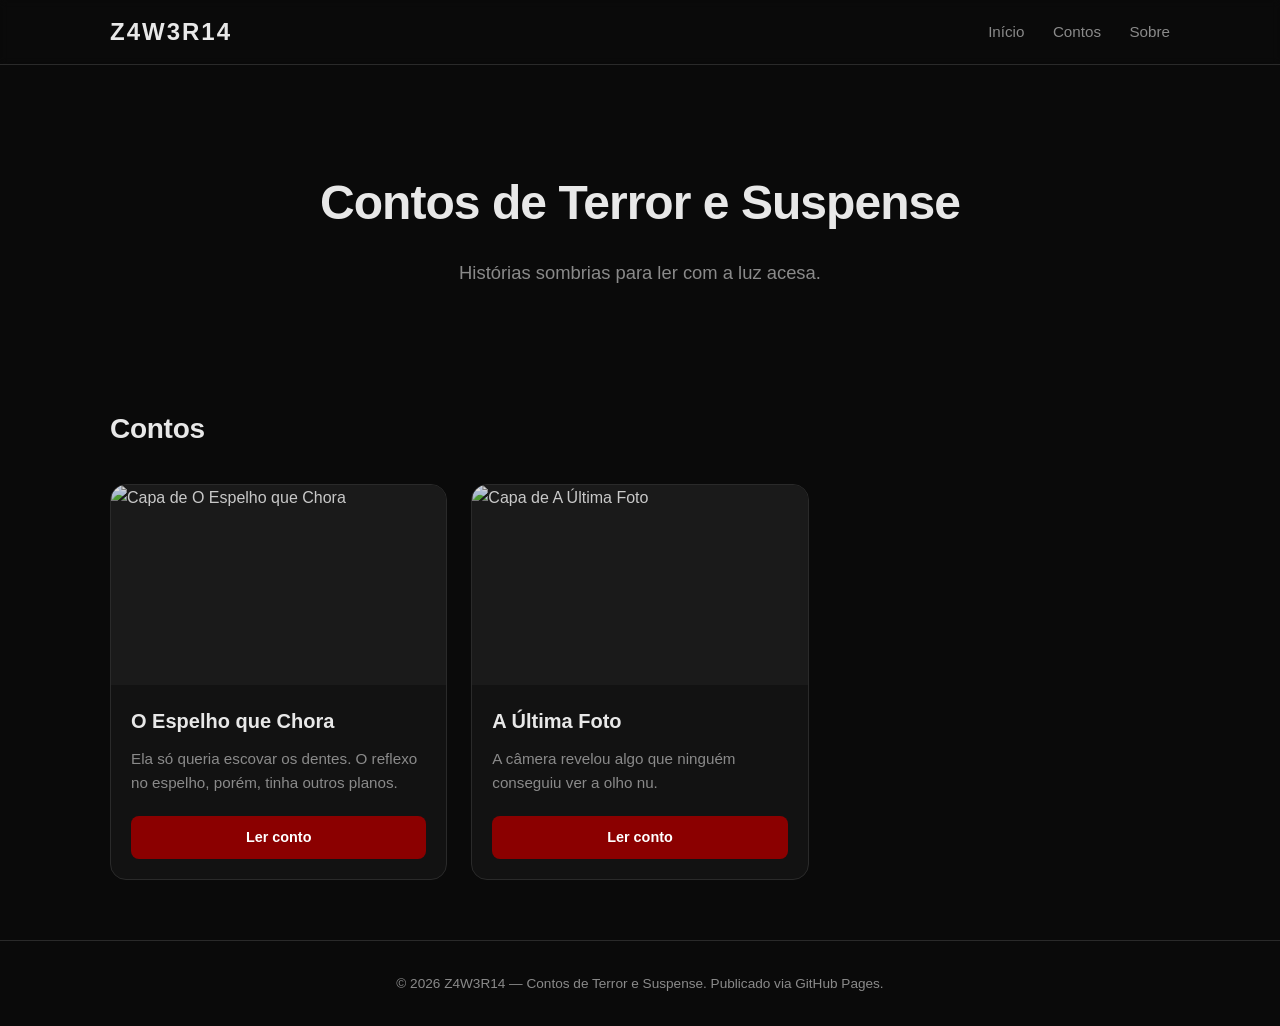
==== index.html @ 3ca89002 "Transformar em site de contos de terror e suspense" ====
<!DOCTYPE html>
<html lang="pt-BR">
<head>
  <meta charset="UTF-8">
  <meta name="viewport" content="width=device-width, initial-scale=1.0">
  <title>Z4W3R14 — Contos de Terror e Suspense</title>
  <link rel="stylesheet" href="style.css">
</head>
<body>

  <header class="site-header">
    <div class="container header-inner">
      <a href="index.html" class="logo">Z4W3R14</a>
      <nav class="nav">
        <a href="index.html">Início</a>
        <a href="#contos">Contos</a>
        <a href="sobre.html">Sobre</a>
      </nav>
    </div>
  </header>

  <section class="hero">
    <div class="container hero-inner">
      <h1>Contos de Terror e Suspense</h1>
      <p class="hero-sub">Histórias sombrias para ler com a luz acesa.</p>
    </div>
  </section>

  <section id="contos" class="contos-grid">
    <div class="container">
      <h2 class="section-title">Contos</h2>
      <div class="grid" id="contos-container">
        <!-- Os contos serão injetados aqui pelo script.js -->
      </div>
    </div>
  </section>

  <footer class="site-footer">
    <div class="container">
      <p>&copy; 2026 Z4W3R14 — Contos de Terror e Suspense. Publicado via GitHub Pages.</p>
    </div>
  </footer>

  <script src="script.js"></script>
</body>
</html>
---- style.css ----
/* Z4W3R14 — Contos de Terror e Suspense
   Tema escuro, sombrio, foco nas histórias */

:root {
  --bg: #0a0a0a;
  --bg-card: #121212;
  --text: #e8e8e8;
  --text-muted: #8a8a8a;
  --accent: #8b0000;      /* vermelho sangue */
  --accent-hover: #a31616;
  --border: #2a2a2a;
  --max-width: 1100px;
}

* {
  margin: 0;
  padding: 0;
  box-sizing: border-box;
}

html {
  scroll-behavior: smooth;
}

body {
  font-family: 'Segoe UI', Tahoma, Geneva, Verdana, sans-serif;
  background: var(--bg);
  color: var(--text);
  line-height: 1.6;
}

.container {
  max-width: var(--max-width);
  margin: 0 auto;
  padding: 0 20px;
}

/* Header */
.site-header {
  background: rgba(10, 10, 10, 0.8);
  border-bottom: 1px solid var(--border);
  position: sticky;
  top: 0;
  z-index: 100;
  backdrop-filter: blur(4px);
}

.header-inner {
  display: flex;
  align-items: center;
  justify-content: space-between;
  height: 64px;
}

.logo {
  font-size: 1.5rem;
  font-weight: 800;
  letter-spacing: 2px;
  color: var(--text);
  text-decoration: none;
  text-transform: uppercase;
}

.logo:hover {
  color: var(--accent);
}

.nav a {
  color: var(--text-muted);
  text-decoration: none;
  margin-left: 24px;
  font-size: 0.95rem;
  transition: color 0.2s;
}

.nav a:hover {
  color: var(--accent);
}

/* Hero */
.hero {
  padding: 100px 0 60px;
  text-align: center;
}

.hero h1 {
  font-size: 3rem;
  font-weight: 800;
  letter-spacing: -0.02em;
  margin-bottom: 16px;
  color: var(--text);
}

.hero-sub {
  font-size: 1.15rem;
  color: var(--text-muted);
  max-width: 600px;
  margin: 0 auto;
}

/* Contos grid */
.contos-grid {
  padding: 60px 0;
}

.section-title {
  font-size: 1.75rem;
  margin-bottom: 32px;
  color: var(--text);
  letter-spacing: -0.01em;
}

.grid {
  display: grid;
  grid-template-columns: repeat(auto-fill, minmax(280px, 1fr));
  gap: 24px;
}

/* Card de conto */
.conto-card {
  background: var(--bg-card);
  border: 1px solid var(--border);
  border-radius: 16px;
  overflow: hidden;
  display: flex;
  flex-direction: column;
  transition: transform 0.2s, border-color 0.2s;
}

.conto-card:hover {
  transform: translateY(-4px);
  border-color: var(--accent);
}

.conto-card .capa {
  position: relative;
  height: 200px;
  background: #1a1a1a;
  display: flex;
  align-items: center;
  justify-content: center;
  overflow: hidden;
}

.conto-card .capa img {
  width: 100%;
  height: 100%;
  object-fit: cover;
  opacity: 0.85;
  transition: opacity 0.3s;
}

.conto-card:hover .capa img {
  opacity: 1;
}

.conto-card .capa-placeholder {
  width: 100%;
  height: 100%;
  display: flex;
  align-items: center;
  justify-content: center;
  color: var(--text-muted);
  font-size: 0.9rem;
  background: #161616;
}

.conto-card .conteudo {
  padding: 20px;
  display: flex;
  flex-direction: column;
  flex: 1;
}

.conto-card h3 {
  font-size: 1.25rem;
  margin-bottom: 10px;
  color: var(--text);
}

.conto-card p {
  color: var(--text-muted);
  font-size: 0.95rem;
  margin-bottom: 20px;
  flex: 1;
}

.conto-card .btn {
  display: inline-block;
  padding: 10px 20px;
  background: var(--accent);
  color: #fff;
  text-decoration: none;
  border-radius: 8px;
  font-size: 0.9rem;
  font-weight: 600;
  text-align: center;
  transition: background 0.2s;
}

.conto-card .btn:hover {
  background: var(--accent-hover);
}

/* Página do conto */
.conto-page {
  padding: 40px 0;
}

.conto-page .capa-grande {
  width: 100%;
  height: 400px;
  background: #161616;
  border-radius: 16px;
  overflow: hidden;
  border: 1px solid var(--border);
  margin-bottom: 32px;
  display: flex;
  align-items: center;
  justify-content: center;
  color: var(--text-muted);
  font-size: 1rem;
}

.conto-page h1 {
  font-size: 2.5rem;
  margin-bottom: 16px;
  color: var(--text);
}

.conto-page .meta {
  color: var(--text-muted);
  font-size: 0.9rem;
  margin-bottom: 32px;
  display: flex;
  gap: 16px;
  flex-wrap: wrap;
}

.conto-page .texto {
  font-size: 1.1rem;
  color: var(--text);
  line-height: 1.8;
  max-width: 700px;
}

.conto-page .texto p {
  margin-bottom: 24px;
}

.conto-page .video-wrap {
  margin: 40px 0;
  max-width: 700px;
}

.conto-page .btn-voltar {
  display: inline-block;
  margin-top: 40px;
  padding: 10px 20px;
  background: transparent;
  border: 1px solid var(--border);
  color: var(--text);
  text-decoration: none;
  border-radius: 8px;
  transition: all 0.2s;
}

.conto-page .btn-voltar:hover {
  border-color: var(--accent);
  color: var(--accent);
}

/* Sobre */
.sobre {
  padding: 60px 0;
  text-align: center;
  max-width: 600px;
  margin: 0 auto;
}

.sobre h2 {
  font-size: 2rem;
  margin-bottom: 20px;
  color: var(--text);
}

.sobre p {
  color: var(--text-muted);
  line-height: 1.7;
  margin-bottom: 16px;
}

/* Footer */
.site-footer {
  border-top: 1px solid var(--border);
  padding: 32px 0;
  text-align: center;
  color: var(--text-muted);
  font-size: 0.85rem;
}

/* Responsivo */
@media (max-width: 640px) {
  .hero h1 { font-size: 2rem; }
  .header-inner { flex-direction: column; height: auto; padding: 16px 0; gap: 12px; }
  .nav a { margin: 0 12px; }
}
</style>
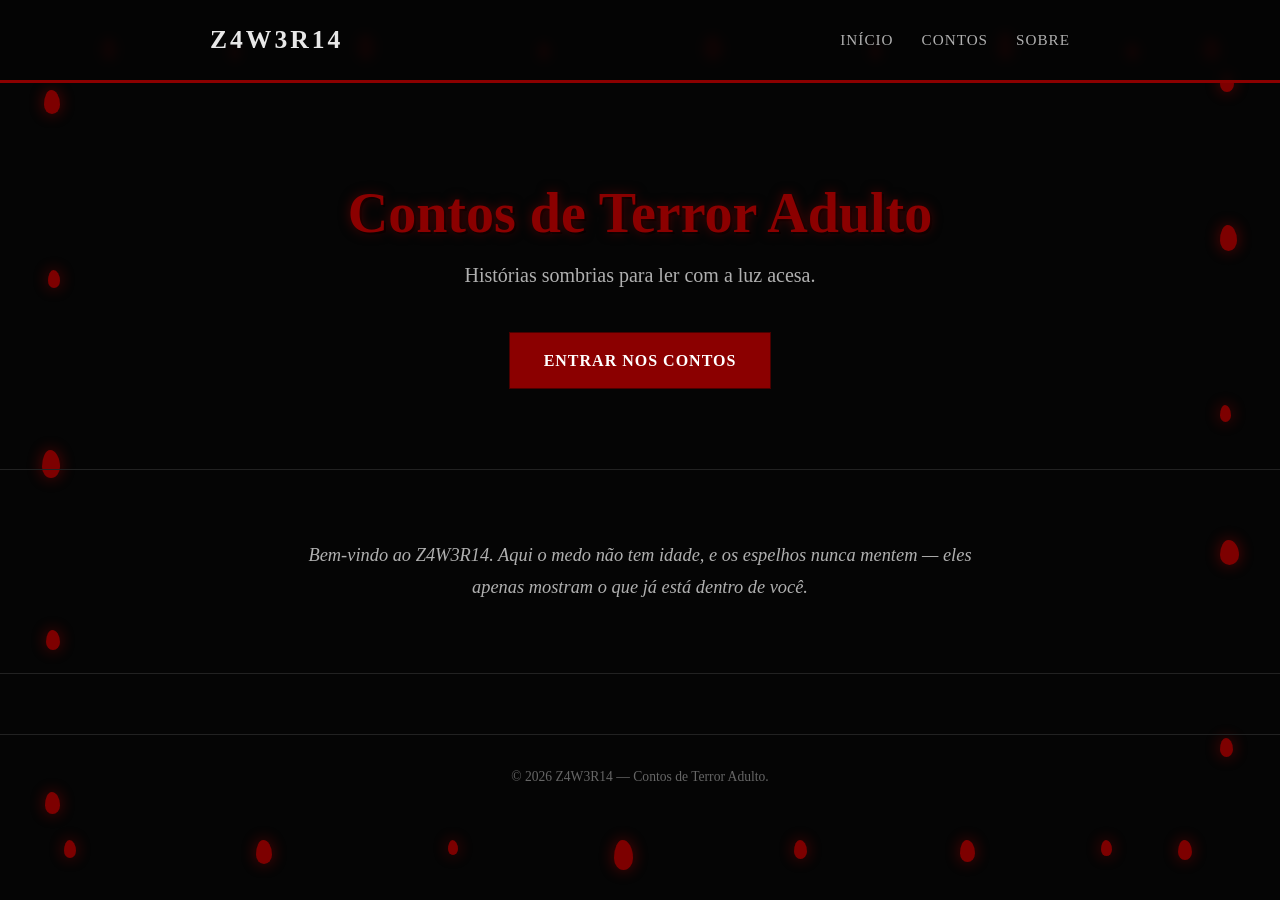
==== commit a89b159e: "recriar home com layout de terror adulto e gotas de sangue" ====
--- a/index.html
+++ b/index.html
@@ -3,44 +3,84 @@
 <head>
   <meta charset="UTF-8">
   <meta name="viewport" content="width=device-width, initial-scale=1.0">
-  <title>Z4W3R14 — Contos de Terror e Suspense</title>
+  <title>Z4W3R14 — Contos de Terror Adulto</title>
   <link rel="stylesheet" href="style.css">
 </head>
 <body>
 
+  <!-- Borda superior com gotas de sangue -->
+  <div class="blood-border top">
+    <div class="blood-drop" style="left:8%;width:14px;height:22px;--rot:-10deg;"></div>
+    <div class="blood-drop" style="left:18%;width:10px;height:16px;--rot:5deg;"></div>
+    <div class="blood-drop" style="left:28%;width:16px;height:26px;--rot:-5deg;"></div>
+    <div class="blood-drop" style="left:42%;width:12px;height:18px;--rot:10deg;"></div>
+    <div class="blood-drop" style="left:55%;width:18px;height:24px;--rot:-8deg;"></div>
+    <div class="blood-drop" style="left:68%;width:11px;height:20px;--rot:6deg;"></div>
+    <div class="blood-drop" style="left:78%;width:15px;height:28px;--rot:-12deg;"></div>
+    <div class="blood-drop" style="left:88%;width:13px;height:17px;--rot:3deg;"></div>
+    <div class="blood-drop" style="left:94%;width:17px;height:22px;--rot:-4deg;"></div>
+  </div>
+
+  <!-- Borda inferior -->
+  <div class="blood-border bottom">
+    <div class="blood-drop" style="left:5%;width:12px;height:18px;--rot:8deg;"></div>
+    <div class="blood-drop" style="left:20%;width:16px;height:24px;--rot:-6deg;"></div>
+    <div class="blood-drop" style="left:35%;width:10px;height:15px;--rot:4deg;"></div>
+    <div class="blood-drop" style="left:48%;width:19px;height:30px;--rot:-10deg;"></div>
+    <div class="blood-drop" style="left:62%;width:13px;height:19px;--rot:7deg;"></div>
+    <div class="blood-drop" style="left:75%;width:15px;height:22px;--rot:-3deg;"></div>
+    <div class="blood-drop" style="left:86%;width:11px;height:16px;--rot:9deg;"></div>
+    <div class="blood-drop" style="left:92%;width:14px;height:20px;--rot:-7deg;"></div>
+  </div>
+
+  <!-- Borda esquerda -->
+  <div class="blood-border left">
+    <div class="blood-drop" style="top:10%;width:16px;height:24px;--rot:-15deg;"></div>
+    <div class="blood-drop" style="top:30%;width:12px;height:18px;--rot:5deg;"></div>
+    <div class="blood-drop" style="top:50%;width:18px;height:28px;--rot:-8deg;"></div>
+    <div class="blood-drop" style="top:70%;width:14px;height:20px;--rot:10deg;"></div>
+    <div class="blood-drop" style="top:88%;width:15px;height:22px;--rot:-5deg;"></div>
+  </div>
+
+  <!-- Borda direita -->
+  <div class="blood-border right">
+    <div class="blood-drop" style="top:8%;width:14px;height:20px;--rot:6deg;"></div>
+    <div class="blood-drop" style="top:25%;width:17px;height:26px;--rot:-10deg;"></div>
+    <div class="blood-drop" style="top:45%;width:11px;height:17px;--rot:4deg;"></div>
+    <div class="blood-drop" style="top:60%;width:19px;height:25px;--rot:-12deg;"></div>
+    <div class="blood-drop" style="top:82%;width:13px;height:19px;--rot:8deg;"></div>
+  </div>
+
   <header class="site-header">
-    <div class="container header-inner">
-      <a href="index.html" class="logo">Z4W3R14</a>
-      <nav class="nav">
-        <a href="index.html">Início</a>
-        <a href="#contos">Contos</a>
-        <a href="sobre.html">Sobre</a>
+    <div class="header-inner">
+      <a href="#" class="logo">Z4W3R14</a>
+      <nav>
+        <a href="#">Início</a>
+        <a href="#">Contos</a>
+        <a href="#">Sobre</a>
       </nav>
     </div>
   </header>
 
-  <section class="hero">
-    <div class="container hero-inner">
-      <h1>Contos de Terror e Suspense</h1>
-      <p class="hero-sub">Histórias sombrias para ler com a luz acesa.</p>
+  <main class="hero">
+    <div class="container">
+      <h1>Contos de Terror Adulto</h1>
+      <p class="subtitle">Histórias sombrias para ler com a luz acesa.</p>
+      <a href="#" class="btn">Entrar nos contos</a>
     </div>
-  </section>
+  </main>
 
-  <section id="contos" class="contos-grid">
+  <section class="intro">
     <div class="container">
-      <h2 class="section-title">Contos</h2>
-      <div class="grid" id="contos-container">
-        <!-- Os contos serão injetados aqui pelo script.js -->
-      </div>
+      <p>Bem-vindo ao Z4W3R14. Aqui o medo não tem idade, e os espelhos nunca mentem — eles apenas mostram o que já está dentro de você.</p>
     </div>
   </section>
 
   <footer class="site-footer">
     <div class="container">
-      <p>&copy; 2026 Z4W3R14 — Contos de Terror e Suspense. Publicado via GitHub Pages.</p>
+      <p>&copy; 2026 Z4W3R14 — Contos de Terror Adulto.</p>
     </div>
   </footer>
 
-  <script src="script.js"></script>
 </body>
 </html>
--- a/style.css
+++ b/style.css
@@ -1,308 +1,215 @@
-/* Z4W3R14 — Contos de Terror e Suspense
-   Tema escuro, sombrio, foco nas histórias */
-
-:root {
-  --bg: #0a0a0a;
-  --bg-card: #121212;
-  --text: #e8e8e8;
-  --text-muted: #8a8a8a;
-  --accent: #8b0000;      /* vermelho sangue */
-  --accent-hover: #a31616;
-  --border: #2a2a2a;
-  --max-width: 1100px;
-}
-
 * {
   margin: 0;
   padding: 0;
   box-sizing: border-box;
 }
 
-html {
-  scroll-behavior: smooth;
-}
-
-body {
-  font-family: 'Segoe UI', Tahoma, Geneva, Verdana, sans-serif;
-  background: var(--bg);
-  color: var(--text);
-  line-height: 1.6;
+:root {
+  --sangue: #8b0000;
+  --sangue-escuro: #4a0000;
+  --fundo: #050505;
+  --texto: #e8e8e8;
+  --texto-suave: #b0b0b0;
+  --borda: #222;
+}
+
+html, body {
+  background: var(--fundo);
+  color: var(--texto);
+  font-family: "Georgia", "Times New Roman", serif;
+  line-height: 1.7;
+  overflow-x: hidden;
+  min-height: 100vh;
 }
 
 .container {
-  max-width: var(--max-width);
+  max-width: 900px;
   margin: 0 auto;
   padding: 0 20px;
-}
-
-/* Header */
+  position: relative;
+  z-index: 20;
+}
+
+/* ===== BORDAS DE SANGUE ===== */
+.blood-border {
+  position: fixed;
+  z-index: 15;
+  pointer-events: none;
+}
+
+.blood-border.top { top: 0; left: 0; right: 0; height: 70px; }
+.blood-border.bottom { bottom: 0; left: 0; right: 0; height: 70px; }
+.blood-border.left { left: 0; top: 0; bottom: 0; width: 70px; }
+.blood-border.right { right: 0; top: 0; bottom: 0; width: 70px; }
+
+/* Gotas de sangue */
+.blood-drop {
+  position: absolute;
+  background: var(--sangue);
+  border-radius: 45% 55% 50% 50% / 60% 60% 40% 40%;
+  filter: drop-shadow(0 0 8px rgba(139, 0, 0, 0.7));
+  opacity: 0.9;
+}
+
+/* Gotas na borda superior (caindo pra baixo) */
+.blood-border.top .blood-drop { bottom: 10px; }
+
+/* Gotas na borda inferior (caindo pra cima, como respingo) */
+.blood-border.bottom .blood-drop { top: 10px; }
+
+/* Gotas na borda esquerda */
+.blood-border.left .blood-drop { right: 10px; }
+
+/* Gotas na borda direita */
+.blood-border.right .blood-drop { left: 10px; }
+
+/* Janelas com sangue nos cantos */
+.window-blood {
+  position: absolute;
+  width: 24px;
+  height: 24px;
+  background: var(--sangue);
+  border-radius: 50% 0 50% 0;
+  opacity: 0.85;
+  filter: drop-shadow(0 0 6px rgba(139, 0, 0, 0.6));
+  pointer-events: none;
+  z-index: 15;
+}
+
+/* ===== LAYOUT ===== */
 .site-header {
-  background: rgba(10, 10, 10, 0.8);
-  border-bottom: 1px solid var(--border);
-  position: sticky;
-  top: 0;
-  z-index: 100;
+  position: relative;
+  z-index: 20;
+  background: rgba(5, 5, 5, 0.92);
+  border-bottom: 3px solid var(--sangue);
+  padding: 18px 0;
   backdrop-filter: blur(4px);
 }
 
 .header-inner {
   display: flex;
+  justify-content: space-between;
   align-items: center;
-  justify-content: space-between;
-  height: 64px;
+  max-width: 900px;
+  margin: 0 auto;
+  padding: 0 20px;
 }
 
 .logo {
-  font-size: 1.5rem;
-  font-weight: 800;
-  letter-spacing: 2px;
-  color: var(--text);
+  font-size: 1.6rem;
+  font-weight: bold;
+  letter-spacing: 3px;
   text-decoration: none;
+  color: var(--texto);
   text-transform: uppercase;
 }
 
-.logo:hover {
-  color: var(--accent);
-}
-
-.nav a {
-  color: var(--text-muted);
+.logo:hover { color: var(--sangue); }
+
+nav a {
+  color: var(--texto-suave);
+  margin-left: 24px;
   text-decoration: none;
-  margin-left: 24px;
   font-size: 0.95rem;
-  transition: color 0.2s;
-}
-
-.nav a:hover {
-  color: var(--accent);
-}
+  text-transform: uppercase;
+  letter-spacing: 1px;
+}
+
+nav a:hover { color: var(--sangue); }
 
 /* Hero */
 .hero {
-  padding: 100px 0 60px;
+  position: relative;
+  z-index: 20;
+  padding: 100px 0 80px;
   text-align: center;
 }
 
 .hero h1 {
-  font-size: 3rem;
-  font-weight: 800;
-  letter-spacing: -0.02em;
-  margin-bottom: 16px;
-  color: var(--text);
-}
-
-.hero-sub {
+  font-size: 3.5rem;
+  margin-bottom: 14px;
+  color: var(--sangue);
+  text-shadow: 0 0 12px rgba(139, 0, 0, 0.5), 2px 2px 0 #000;
+  line-height: 1.1;
+}
+
+.subtitle {
+  font-size: 1.25rem;
+  color: var(--texto-suave);
+  margin-bottom: 40px;
+  max-width: 600px;
+  margin-left: auto;
+  margin-right: auto;
+}
+
+.btn {
+  display: inline-block;
+  background: var(--sangue);
+  color: #fff;
+  padding: 14px 34px;
+  text-decoration: none;
+  font-weight: bold;
+  font-size: 1rem;
+  border: 1px solid var(--sangue-escuro);
+  text-transform: uppercase;
+  letter-spacing: 1px;
+  transition: 0.3s;
+}
+
+.btn:hover {
+  background: var(--sangue-escuro);
+  border-color: var(--sangue);
+  box-shadow: 0 0 15px rgba(139, 0, 0, 0.6);
+}
+
+/* Intro */
+.intro {
+  position: relative;
+  z-index: 20;
+  padding: 70px 0;
+  border-top: 1px solid var(--borda);
+  border-bottom: 1px solid var(--borda);
+}
+
+.intro p {
   font-size: 1.15rem;
-  color: var(--text-muted);
-  max-width: 600px;
+  color: var(--texto-suave);
+  max-width: 700px;
   margin: 0 auto;
-}
-
-/* Contos grid */
-.contos-grid {
-  padding: 60px 0;
-}
-
-.section-title {
-  font-size: 1.75rem;
-  margin-bottom: 32px;
-  color: var(--text);
-  letter-spacing: -0.01em;
-}
-
-.grid {
-  display: grid;
-  grid-template-columns: repeat(auto-fill, minmax(280px, 1fr));
-  gap: 24px;
-}
-
-/* Card de conto */
-.conto-card {
-  background: var(--bg-card);
-  border: 1px solid var(--border);
-  border-radius: 16px;
-  overflow: hidden;
-  display: flex;
-  flex-direction: column;
-  transition: transform 0.2s, border-color 0.2s;
-}
-
-.conto-card:hover {
-  transform: translateY(-4px);
-  border-color: var(--accent);
-}
-
-.conto-card .capa {
-  position: relative;
-  height: 200px;
-  background: #1a1a1a;
-  display: flex;
-  align-items: center;
-  justify-content: center;
-  overflow: hidden;
-}
-
-.conto-card .capa img {
-  width: 100%;
-  height: 100%;
-  object-fit: cover;
-  opacity: 0.85;
-  transition: opacity 0.3s;
-}
-
-.conto-card:hover .capa img {
-  opacity: 1;
-}
-
-.conto-card .capa-placeholder {
-  width: 100%;
-  height: 100%;
-  display: flex;
-  align-items: center;
-  justify-content: center;
-  color: var(--text-muted);
-  font-size: 0.9rem;
-  background: #161616;
-}
-
-.conto-card .conteudo {
-  padding: 20px;
-  display: flex;
-  flex-direction: column;
-  flex: 1;
-}
-
-.conto-card h3 {
-  font-size: 1.25rem;
-  margin-bottom: 10px;
-  color: var(--text);
-}
-
-.conto-card p {
-  color: var(--text-muted);
-  font-size: 0.95rem;
-  margin-bottom: 20px;
-  flex: 1;
-}
-
-.conto-card .btn {
-  display: inline-block;
-  padding: 10px 20px;
-  background: var(--accent);
-  color: #fff;
-  text-decoration: none;
-  border-radius: 8px;
-  font-size: 0.9rem;
-  font-weight: 600;
   text-align: center;
-  transition: background 0.2s;
-}
-
-.conto-card .btn:hover {
-  background: var(--accent-hover);
-}
-
-/* Página do conto */
-.conto-page {
-  padding: 40px 0;
-}
-
-.conto-page .capa-grande {
-  width: 100%;
-  height: 400px;
-  background: #161616;
-  border-radius: 16px;
-  overflow: hidden;
-  border: 1px solid var(--border);
-  margin-bottom: 32px;
-  display: flex;
-  align-items: center;
-  justify-content: center;
-  color: var(--text-muted);
-  font-size: 1rem;
-}
-
-.conto-page h1 {
-  font-size: 2.5rem;
-  margin-bottom: 16px;
-  color: var(--text);
-}
-
-.conto-page .meta {
-  color: var(--text-muted);
-  font-size: 0.9rem;
-  margin-bottom: 32px;
-  display: flex;
-  gap: 16px;
-  flex-wrap: wrap;
-}
-
-.conto-page .texto {
-  font-size: 1.1rem;
-  color: var(--text);
-  line-height: 1.8;
-  max-width: 700px;
-}
-
-.conto-page .texto p {
-  margin-bottom: 24px;
-}
-
-.conto-page .video-wrap {
-  margin: 40px 0;
-  max-width: 700px;
-}
-
-.conto-page .btn-voltar {
-  display: inline-block;
-  margin-top: 40px;
-  padding: 10px 20px;
-  background: transparent;
-  border: 1px solid var(--border);
-  color: var(--text);
-  text-decoration: none;
-  border-radius: 8px;
-  transition: all 0.2s;
-}
-
-.conto-page .btn-voltar:hover {
-  border-color: var(--accent);
-  color: var(--accent);
-}
-
-/* Sobre */
-.sobre {
-  padding: 60px 0;
+  font-style: italic;
+}
+
+/* Rodapé */
+.site-footer {
+  position: relative;
+  z-index: 20;
+  margin-top: 60px;
+  padding: 30px 0;
   text-align: center;
-  max-width: 600px;
-  margin: 0 auto;
-}
-
-.sobre h2 {
-  font-size: 2rem;
-  margin-bottom: 20px;
-  color: var(--text);
-}
-
-.sobre p {
-  color: var(--text-muted);
-  line-height: 1.7;
-  margin-bottom: 16px;
-}
-
-/* Footer */
-.site-footer {
-  border-top: 1px solid var(--border);
-  padding: 32px 0;
-  text-align: center;
-  color: var(--text-muted);
   font-size: 0.85rem;
-}
+  color: #666;
+  border-top: 1px solid var(--borda);
+}
+
+/* Efeito sutil de tremor nas gotas */
+@keyframes pingue {
+  0%, 100% { transform: translateY(0) rotate(var(--rot)); }
+  50% { transform: translateY(-4px) rotate(var(--rot)); }
+}
+
+.blood-drop {
+  animation: pingue 3s ease-in-out infinite;
+}
+
+.blood-drop:nth-child(even) { animation-delay: 1.2s; }
+.blood-drop:nth-child(3n) { animation-delay: 0.6s; }
 
 /* Responsivo */
-@media (max-width: 640px) {
-  .hero h1 { font-size: 2rem; }
-  .header-inner { flex-direction: column; height: auto; padding: 16px 0; gap: 12px; }
-  .nav a { margin: 0 12px; }
-}
-</style>
+@media (max-width: 600px) {
+  .hero h1 { font-size: 2.2rem; }
+  .header-inner { flex-direction: column; gap: 14px; text-align: center; }
+  nav a { margin: 0 10px; }
+  .blood-border.top, .blood-border.bottom { height: 50px; }
+  .blood-border.left, .blood-border.right { width: 50px; }
+}
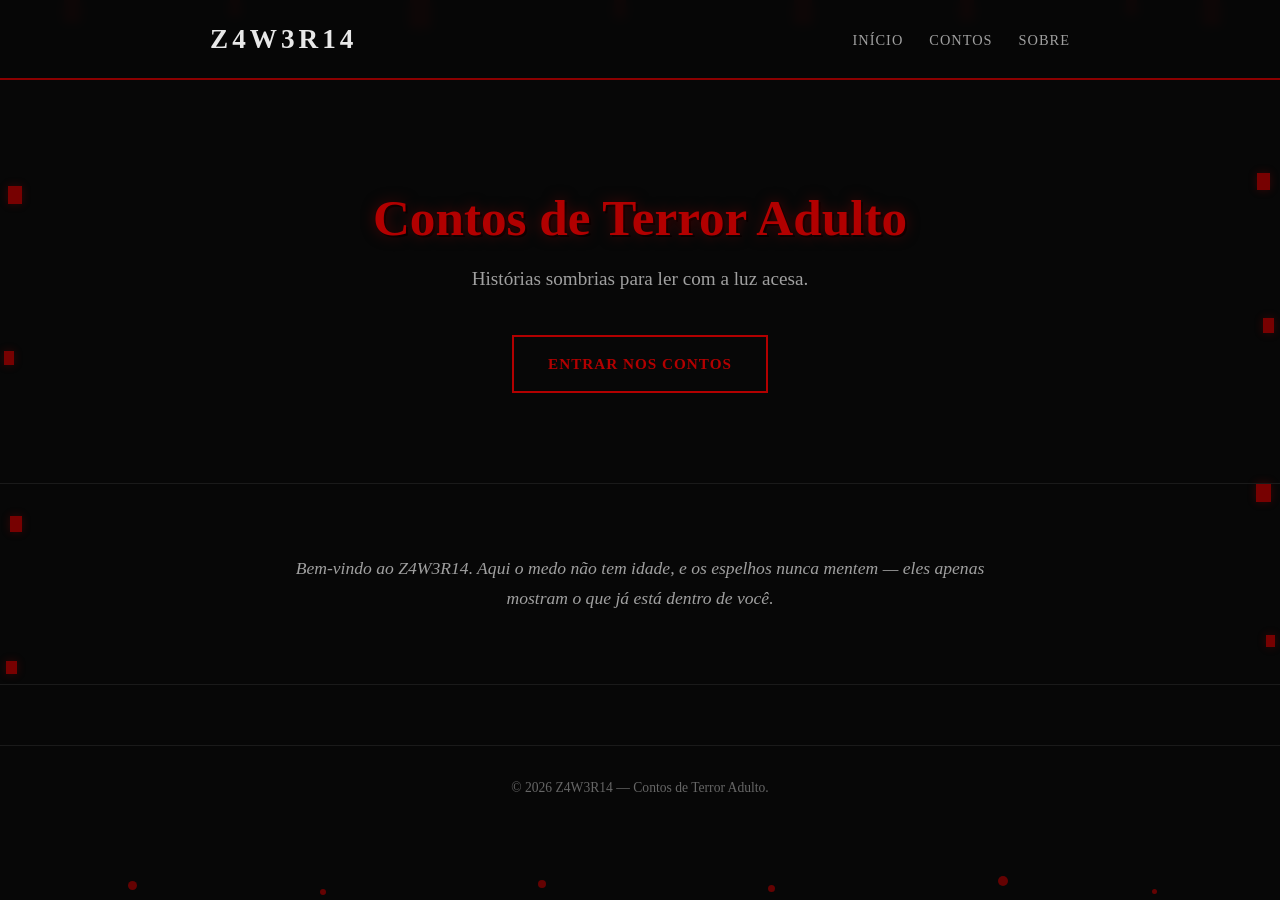
==== commit f1f1903f: "adicionar estrutura HTML do sangue escorrendo nas bordas" ====
--- a/index.html
+++ b/index.html
@@ -8,47 +8,42 @@
 </head>
 <body>
 
-  <!-- Borda superior com gotas de sangue -->
-  <div class="blood-border top">
-    <div class="blood-drop" style="left:8%;width:14px;height:22px;--rot:-10deg;"></div>
-    <div class="blood-drop" style="left:18%;width:10px;height:16px;--rot:5deg;"></div>
-    <div class="blood-drop" style="left:28%;width:16px;height:26px;--rot:-5deg;"></div>
-    <div class="blood-drop" style="left:42%;width:12px;height:18px;--rot:10deg;"></div>
-    <div class="blood-drop" style="left:55%;width:18px;height:24px;--rot:-8deg;"></div>
-    <div class="blood-drop" style="left:68%;width:11px;height:20px;--rot:6deg;"></div>
-    <div class="blood-drop" style="left:78%;width:15px;height:28px;--rot:-12deg;"></div>
-    <div class="blood-drop" style="left:88%;width:13px;height:17px;--rot:3deg;"></div>
-    <div class="blood-drop" style="left:94%;width:17px;height:22px;--rot:-4deg;"></div>
-  </div>
-
-  <!-- Borda inferior -->
-  <div class="blood-border bottom">
-    <div class="blood-drop" style="left:5%;width:12px;height:18px;--rot:8deg;"></div>
-    <div class="blood-drop" style="left:20%;width:16px;height:24px;--rot:-6deg;"></div>
-    <div class="blood-drop" style="left:35%;width:10px;height:15px;--rot:4deg;"></div>
-    <div class="blood-drop" style="left:48%;width:19px;height:30px;--rot:-10deg;"></div>
-    <div class="blood-drop" style="left:62%;width:13px;height:19px;--rot:7deg;"></div>
-    <div class="blood-drop" style="left:75%;width:15px;height:22px;--rot:-3deg;"></div>
-    <div class="blood-drop" style="left:86%;width:11px;height:16px;--rot:9deg;"></div>
-    <div class="blood-drop" style="left:92%;width:14px;height:20px;--rot:-7deg;"></div>
-  </div>
-
-  <!-- Borda esquerda -->
-  <div class="blood-border left">
-    <div class="blood-drop" style="top:10%;width:16px;height:24px;--rot:-15deg;"></div>
-    <div class="blood-drop" style="top:30%;width:12px;height:18px;--rot:5deg;"></div>
-    <div class="blood-drop" style="top:50%;width:18px;height:28px;--rot:-8deg;"></div>
-    <div class="blood-drop" style="top:70%;width:14px;height:20px;--rot:10deg;"></div>
-    <div class="blood-drop" style="top:88%;width:15px;height:22px;--rot:-5deg;"></div>
-  </div>
-
-  <!-- Borda direita -->
-  <div class="blood-border right">
-    <div class="blood-drop" style="top:8%;width:14px;height:20px;--rot:6deg;"></div>
-    <div class="blood-drop" style="top:25%;width:17px;height:26px;--rot:-10deg;"></div>
-    <div class="blood-drop" style="top:45%;width:11px;height:17px;--rot:4deg;"></div>
-    <div class="blood-drop" style="top:60%;width:19px;height:25px;--rot:-12deg;"></div>
-    <div class="blood-drop" style="top:82%;width:13px;height:19px;--rot:8deg;"></div>
+  <!-- Sangue escorrendo nas bordas da tela -->
+  <div class="blood-overlay">
+    <!-- topo -->
+    <div class="blood-top">
+      <div class="drip d1"><div class="head"></div><div class="trail"></div></div>
+      <div class="drip d2"><div class="head"></div><div class="trail"></div></div>
+      <div class="drip d3"><div class="head"></div><div class="trail"></div></div>
+      <div class="drip d4"><div class="head"></div><div class="trail"></div></div>
+      <div class="drip d5"><div class="head"></div><div class="trail"></div></div>
+      <div class="drip d6"><div class="head"></div><div class="trail"></div></div>
+      <div class="drip d7"><div class="head"></div><div class="trail"></div></div>
+      <div class="drip d8"><div class="head"></div><div class="trail"></div></div>
+    </div>
+    <!-- lateral esquerda -->
+    <div class="blood-left">
+      <div class="ldrip ld1"><div class="head"></div><div class="trail"></div></div>
+      <div class="ldrip ld2"><div class="head"></div><div class="trail"></div></div>
+      <div class="ldrip ld3"><div class="head"></div><div class="trail"></div></div>
+      <div class="ldrip ld4"><div class="head"></div><div class="trail"></div></div>
+    </div>
+    <!-- lateral direita -->
+    <div class="blood-right">
+      <div class="rdrip rd1"><div class="head"></div><div class="trail"></div></div>
+      <div class="rdrip rd2"><div class="head"></div><div class="trail"></div></div>
+      <div class="rdrip rd3"><div class="head"></div><div class="trail"></div></div>
+      <div class="rdrip rd4"><div class="head"></div><div class="trail"></div></div>
+    </div>
+    <!-- inferior -->
+    <div class="blood-bottom">
+      <div class="splash sp1"></div>
+      <div class="splash sp2"></div>
+      <div class="splash sp3"></div>
+      <div class="splash sp4"></div>
+      <div class="splash sp5"></div>
+      <div class="splash sp6"></div>
+    </div>
   </div>
 
   <header class="site-header">
--- a/style.css
+++ b/style.css
@@ -7,10 +7,11 @@
 :root {
   --sangue: #8b0000;
   --sangue-escuro: #4a0000;
-  --fundo: #050505;
+  --sangue-vivo: #b20000;
+  --fundo: #070707;
   --texto: #e8e8e8;
-  --texto-suave: #b0b0b0;
-  --borda: #222;
+  --texto-suave: #a0a0a0;
+  --borda: #1a1a1a;
 }
 
 html, body {
@@ -30,59 +31,201 @@
   z-index: 20;
 }
 
-/* ===== BORDAS DE SANGUE ===== */
-.blood-border {
+/* ===== SANGUE ESCORRENDO NAS BORDAS DA TELA ===== */
+.blood-overlay {
   position: fixed;
+  top: 0;
+  left: 0;
+  width: 100%;
+  height: 100%;
+  pointer-events: none;
   z-index: 15;
-  pointer-events: none;
-}
-
-.blood-border.top { top: 0; left: 0; right: 0; height: 70px; }
-.blood-border.bottom { bottom: 0; left: 0; right: 0; height: 70px; }
-.blood-border.left { left: 0; top: 0; bottom: 0; width: 70px; }
-.blood-border.right { right: 0; top: 0; bottom: 0; width: 70px; }
-
-/* Gotas de sangue */
-.blood-drop {
+  overflow: hidden;
+}
+
+/* Camada superior: sangue escorrendo do topo */
+.blood-top {
+  position: absolute;
+  top: 0;
+  left: 0;
+  width: 100%;
+  height: 120px;
+  overflow: visible;
+}
+
+.drip {
   position: absolute;
   background: var(--sangue);
-  border-radius: 45% 55% 50% 50% / 60% 60% 40% 40%;
-  filter: drop-shadow(0 0 8px rgba(139, 0, 0, 0.7));
   opacity: 0.9;
-}
-
-/* Gotas na borda superior (caindo pra baixo) */
-.blood-border.top .blood-drop { bottom: 10px; }
-
-/* Gotas na borda inferior (caindo pra cima, como respingo) */
-.blood-border.bottom .blood-drop { top: 10px; }
-
-/* Gotas na borda esquerda */
-.blood-border.left .blood-drop { right: 10px; }
-
-/* Gotas na borda direita */
-.blood-border.right .blood-drop { left: 10px; }
+  filter: drop-shadow(0 0 6px rgba(139, 0, 0, 0.5));
+  animation: drip-fall 4s ease-in-out infinite;
+}
+
+.drip.head {
+  border-radius: 50% 50% 40% 40%;
+}
+
+.drip.trail {
+  width: 3px;
+  border-radius: 2px;
+  background: linear-gradient(to bottom, var(--sangue-vivo), var(--sangue-escuro));
+}
+
+/* Gotas escorrendo do topo (espalhadas) */
+.d1 { left: 5%; width: 16px; height: 22px; animation-delay: 0s; }
+.d1 .head { width: 16px; height: 12px; left: 0; top: 0; }
+.d1 .trail { left: 7px; top: 12px; height: 10px; animation-delay: 0.5s; }
+
+.d2 { left: 18%; width: 10px; height: 16px; animation-delay: 1.2s; }
+.d2 .head { width: 10px; height: 6px; left: 0; top: 0; }
+.d2 .trail { left: 4px; top: 6px; height: 10px; animation-delay: 1.7s; }
+
+.d3 { left: 32%; width: 20px; height: 28px; animation-delay: 0.6s; }
+.d3 .head { width: 20px; height: 14px; left: 0; top: 0; }
+.d3 .trail { left: 9px; top: 14px; height: 14px; animation-delay: 1.1s; }
+
+.d4 { left: 48%; width: 12px; height: 18px; animation-delay: 1.8s; }
+.d4 .head { width: 12px; height: 7px; left: 0; top: 0; }
+.d4 .trail { left: 5px; top: 7px; height: 11px; animation-delay: 2.3s; }
+
+.d5 { left: 62%; width: 18px; height: 24px; animation-delay: 0.3s; }
+.d5 .head { width: 18px; height: 11px; left: 0; top: 0; }
+.d5 .trail { left: 8px; top: 11px; height: 13px; animation-delay: 0.8s; }
+
+.d6 { left: 75%; width: 14px; height: 20px; animation-delay: 1.5s; }
+.d6 .head { width: 14px; height: 8px; left: 0; top: 0; }
+.d6 .trail { left: 6px; top: 8px; height: 12px; animation-delay: 2.0s; }
+
+.d7 { left: 88%; width: 11px; height: 15px; animation-delay: 2.4s; }
+.d7 .head { width: 11px; height: 6px; left: 0; top: 0; }
+.d7 .trail { left: 4px; top: 6px; height: 9px; animation-delay: 2.9s; }
+
+.d8 { left: 94%; width: 17px; height: 25px; animation-delay: 0.9s; }
+.d8 .head { width: 17px; height: 10px; left: 0; top: 0; }
+.d8 .trail { left: 8px; top: 10px; height: 15px; animation-delay: 1.4s; }
+
+/* Camada lateral esquerda */
+.blood-left {
+  position: absolute;
+  top: 120px;
+  left: 0;
+  width: 80px;
+  height: calc(100% - 240px);
+  overflow: visible;
+}
+
+.ldrip { position: absolute; background: var(--sangue); opacity: 0.85; filter: drop-shadow(0 0 5px rgba(139,0,0,0.4)); animation: drip-fall 5s ease-in-out infinite; }
+.ldrip.head { border-radius: 50% 50% 40% 40%; }
+.ldrip.trail { width: 2.5px; background: linear-gradient(to bottom, var(--sangue-vivo), var(--sangue-escuro)); }
+
+.ld1 { top: 10%; left: 8px; width: 14px; height: 18px; animation-delay: 0s; }
+.ld1 .head { width: 14px; height: 9px; left: 0; top: 0; }
+.ld1 .trail { left: 6px; top: 9px; height: 9px; animation-delay: 0.5s; }
+
+.ld2 { top: 35%; left: 4px; width: 10px; height: 14px; animation-delay: 1.4s; }
+.ld2 .head { width: 10px; height: 6px; left: 0; top: 0; }
+.ld2 .trail { left: 4px; top: 6px; height: 8px; animation-delay: 1.9s; }
+
+.ld3 { top: 60%; left: 10px; width: 12px; height: 16px; animation-delay: 0.8s; }
+.ld3 .head { width: 12px; height: 7px; left: 0; top: 0; }
+.ld3 .trail { left: 5px; top: 7px; height: 9px; animation-delay: 1.3s; }
+
+.ld4 { top: 82%; left: 6px; width: 11px; height: 13px; animation-delay: 2.1s; }
+.ld4 .head { width: 11px; height: 6px; left: 0; top: 0; }
+.ld4 .trail { left: 3px; top: 6px; height: 7px; animation-delay: 2.6s; }
+
+/* Camada lateral direita */
+.blood-right {
+  position: absolute;
+  top: 120px;
+  right: 0;
+  width: 80px;
+  height: calc(100% - 240px);
+  overflow: visible;
+}
+
+.rdrip { position: absolute; background: var(--sangue); opacity: 0.85; filter: drop-shadow(0 0 5px rgba(139,0,0,0.4)); animation: drip-fall 5s ease-in-out infinite; }
+.rdrip.head { border-radius: 50% 50% 40% 40%; }
+.rdrip.trail { width: 2.5px; background: linear-gradient(to bottom, var(--sangue-vivo), var(--sangue-escuro)); }
+
+.rd1 { top: 8%; right: 10px; width: 13px; height: 17px; animation-delay: 0.5s; }
+.rd1 .head { width: 13px; height: 8px; right: 0; top: 0; }
+.rd1 .trail { right: 5px; top: 8px; height: 9px; animation-delay: 1.0s; }
+
+.rd2 { top: 30%; right: 6px; width: 11px; height: 15px; animation-delay: 1.9s; }
+.rd2 .head { width: 11px; height: 6px; right: 0; top: 0; }
+.rd2 .trail { right: 4px; top: 6px; height: 9px; animation-delay: 2.4s; }
+
+.rd3 { top: 55%; right: 9px; width: 15px; height: 19px; animation-delay: 1.1s; }
+.rd3 .head { width: 15px; height: 9px; right: 0; top: 0; }
+.rd3 .trail { right: 7px; top: 9px; height: 10px; animation-delay: 1.6s; }
+
+.rd4 { top: 78%; right: 5px; width: 9px; height: 12px; animation-delay: 2.5s; }
+.rd4 .head { width: 9px; height: 5px; right: 0; top: 0; }
+.rd4 .trail { right: 3px; top: 5px; height: 7px; animation-delay: 3.0s; }
+
+/* Camada inferior: respingos sutis */
+.blood-bottom {
+  position: absolute;
+  bottom: 0;
+  left: 0;
+  width: 100%;
+  height: 60px;
+  overflow: visible;
+}
+
+.splash {
+  position: absolute;
+  background: var(--sangue);
+  opacity: 0.7;
+  border-radius: 50%;
+  animation: splash-bounce 5s ease-in-out infinite;
+}
+
+.sp1 { left: 10%; bottom: 10px; width: 9px; height: 9px; animation-delay: 0s; }
+.sp2 { left: 25%; bottom: 5px; width: 6px; height: 6px; animation-delay: 1.1s; }
+.sp3 { left: 42%; bottom: 12px; width: 8px; height: 8px; animation-delay: 2.2s; }
+.sp4 { left: 60%; bottom: 8px; width: 7px; height: 7px; animation-delay: 0.6s; }
+.sp5 { left: 78%; bottom: 14px; width: 10px; height: 10px; animation-delay: 1.7s; }
+.sp6 { left: 90%; bottom: 6px; width: 5px; height: 5px; animation-delay: 2.8s; }
 
 /* Janelas com sangue nos cantos */
 .window-blood {
   position: absolute;
-  width: 24px;
-  height: 24px;
-  background: var(--sangue);
-  border-radius: 50% 0 50% 0;
-  opacity: 0.85;
-  filter: drop-shadow(0 0 6px rgba(139, 0, 0, 0.6));
+  width: 14px;
+  height: 14px;
+  background: var(--sangue-vivo);
+  opacity: 0.8;
   pointer-events: none;
   z-index: 15;
+  filter: drop-shadow(0 0 4px rgba(139, 0, 0, 0.5));
+}
+
+.window-tl { top: 0; left: 0; border-radius: 14px 0 0 0; }
+.window-tr { top: 0; right: 0; border-radius: 0 14px 0 0; }
+.window-bl { bottom: 0; left: 0; border-radius: 0 0 0 14px; }
+.window-br { bottom: 0; right: 0; border-radius: 0 0 14px 0; }
+
+/* Animações */
+@keyframes drip-fall {
+  0%, 100% { transform: translateY(0); opacity: 0.9; }
+  40% { transform: translateY(12px); opacity: 0.95; }
+  60% { transform: translateY(14px); opacity: 0.85; }
+  80% { transform: translateY(10px); opacity: 0.9; }
+}
+
+@keyframes splash-bounce {
+  0%, 100% { transform: scale(1) translateY(0); opacity: 0.7; }
+  50% { transform: scale(1.2) translateY(-3px); opacity: 0.8; }
 }
 
 /* ===== LAYOUT ===== */
 .site-header {
   position: relative;
   z-index: 20;
-  background: rgba(5, 5, 5, 0.92);
-  border-bottom: 3px solid var(--sangue);
-  padding: 18px 0;
+  background: rgba(7, 7, 7, 0.94);
+  border-bottom: 2px solid var(--sangue);
+  padding: 16px 0;
   backdrop-filter: blur(4px);
 }
 
@@ -96,45 +239,45 @@
 }
 
 .logo {
-  font-size: 1.6rem;
+  font-size: 1.7rem;
   font-weight: bold;
-  letter-spacing: 3px;
+  letter-spacing: 4px;
   text-decoration: none;
   color: var(--texto);
   text-transform: uppercase;
 }
 
-.logo:hover { color: var(--sangue); }
+.logo:hover { color: var(--sangue-vivo); }
 
 nav a {
   color: var(--texto-suave);
-  margin-left: 24px;
+  margin-left: 22px;
   text-decoration: none;
-  font-size: 0.95rem;
+  font-size: 0.9rem;
   text-transform: uppercase;
   letter-spacing: 1px;
 }
 
-nav a:hover { color: var(--sangue); }
+nav a:hover { color: var(--sangue-vivo); }
 
 /* Hero */
 .hero {
   position: relative;
   z-index: 20;
-  padding: 100px 0 80px;
+  padding: 110px 0 90px;
   text-align: center;
 }
 
 .hero h1 {
-  font-size: 3.5rem;
-  margin-bottom: 14px;
-  color: var(--sangue);
-  text-shadow: 0 0 12px rgba(139, 0, 0, 0.5), 2px 2px 0 #000;
+  font-size: 3.2rem;
+  margin-bottom: 16px;
+  color: var(--sangue-vivo);
+  text-shadow: 0 0 14px rgba(139, 0, 0, 0.5), 2px 2px 0 #000;
   line-height: 1.1;
 }
 
 .subtitle {
-  font-size: 1.25rem;
+  font-size: 1.2rem;
   color: var(--texto-suave);
   margin-bottom: 40px;
   max-width: 600px;
@@ -144,22 +287,22 @@
 
 .btn {
   display: inline-block;
-  background: var(--sangue);
-  color: #fff;
+  background: transparent;
+  color: var(--sangue-vivo);
   padding: 14px 34px;
   text-decoration: none;
   font-weight: bold;
-  font-size: 1rem;
-  border: 1px solid var(--sangue-escuro);
+  font-size: 0.95rem;
+  border: 2px solid var(--sangue-vivo);
   text-transform: uppercase;
   letter-spacing: 1px;
   transition: 0.3s;
 }
 
 .btn:hover {
-  background: var(--sangue-escuro);
-  border-color: var(--sangue);
-  box-shadow: 0 0 15px rgba(139, 0, 0, 0.6);
+  background: var(--sangue-vivo);
+  color: #fff;
+  box-shadow: 0 0 20px rgba(178, 0, 0, 0.5);
 }
 
 /* Intro */
@@ -172,7 +315,7 @@
 }
 
 .intro p {
-  font-size: 1.15rem;
+  font-size: 1.1rem;
   color: var(--texto-suave);
   max-width: 700px;
   margin: 0 auto;
@@ -192,24 +335,10 @@
   border-top: 1px solid var(--borda);
 }
 
-/* Efeito sutil de tremor nas gotas */
-@keyframes pingue {
-  0%, 100% { transform: translateY(0) rotate(var(--rot)); }
-  50% { transform: translateY(-4px) rotate(var(--rot)); }
-}
-
-.blood-drop {
-  animation: pingue 3s ease-in-out infinite;
-}
-
-.blood-drop:nth-child(even) { animation-delay: 1.2s; }
-.blood-drop:nth-child(3n) { animation-delay: 0.6s; }
-
 /* Responsivo */
 @media (max-width: 600px) {
-  .hero h1 { font-size: 2.2rem; }
-  .header-inner { flex-direction: column; gap: 14px; text-align: center; }
-  nav a { margin: 0 10px; }
-  .blood-border.top, .blood-border.bottom { height: 50px; }
-  .blood-border.left, .blood-border.right { width: 50px; }
-}
+  .hero h1 { font-size: 2.1rem; }
+  .header-inner { flex-direction: column; gap: 12px; text-align: center; }
+  nav a { margin: 0 8px; }
+  .blood-overlay { display: none; }
+}
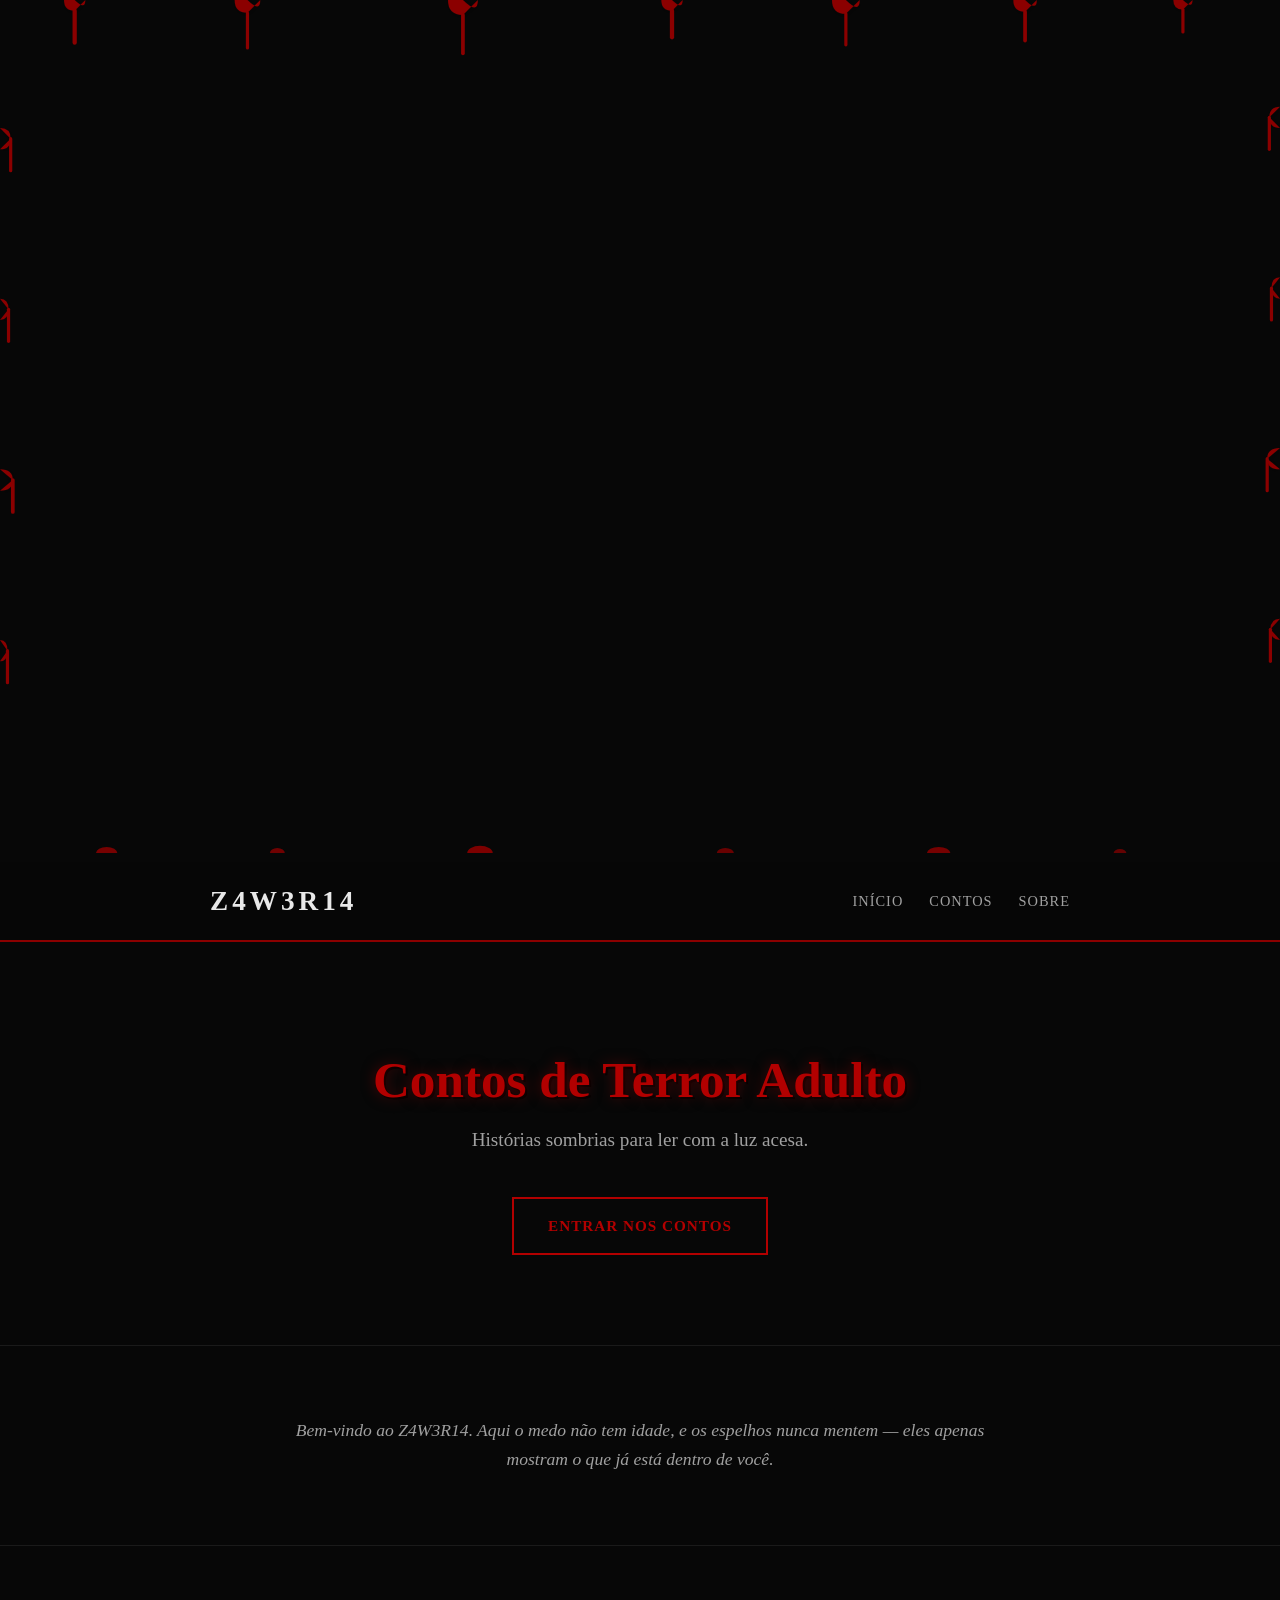
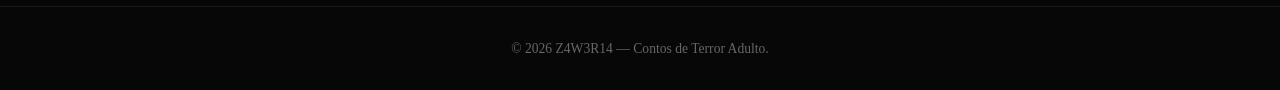
==== commit 83924eae: "adicionar SVG de sangue escorrendo nas bordas da tela" ====
--- a/index.html
+++ b/index.html
@@ -8,43 +8,73 @@
 </head>
 <body>
 
-  <!-- Sangue escorrendo nas bordas da tela -->
-  <div class="blood-overlay">
-    <!-- topo -->
-    <div class="blood-top">
-      <div class="drip d1"><div class="head"></div><div class="trail"></div></div>
-      <div class="drip d2"><div class="head"></div><div class="trail"></div></div>
-      <div class="drip d3"><div class="head"></div><div class="trail"></div></div>
-      <div class="drip d4"><div class="head"></div><div class="trail"></div></div>
-      <div class="drip d5"><div class="head"></div><div class="trail"></div></div>
-      <div class="drip d6"><div class="head"></div><div class="trail"></div></div>
-      <div class="drip d7"><div class="head"></div><div class="trail"></div></div>
-      <div class="drip d8"><div class="head"></div><div class="trail"></div></div>
-    </div>
-    <!-- lateral esquerda -->
-    <div class="blood-left">
-      <div class="ldrip ld1"><div class="head"></div><div class="trail"></div></div>
-      <div class="ldrip ld2"><div class="head"></div><div class="trail"></div></div>
-      <div class="ldrip ld3"><div class="head"></div><div class="trail"></div></div>
-      <div class="ldrip ld4"><div class="head"></div><div class="trail"></div></div>
-    </div>
-    <!-- lateral direita -->
-    <div class="blood-right">
-      <div class="rdrip rd1"><div class="head"></div><div class="trail"></div></div>
-      <div class="rdrip rd2"><div class="head"></div><div class="trail"></div></div>
-      <div class="rdrip rd3"><div class="head"></div><div class="trail"></div></div>
-      <div class="rdrip rd4"><div class="head"></div><div class="trail"></div></div>
-    </div>
-    <!-- inferior -->
-    <div class="blood-bottom">
-      <div class="splash sp1"></div>
-      <div class="splash sp2"></div>
-      <div class="splash sp3"></div>
-      <div class="splash sp4"></div>
-      <div class="splash sp5"></div>
-      <div class="splash sp6"></div>
-    </div>
-  </div>
+  <!-- Sangue escorrendo nas bordas da tela (SVG fixo) -->
+  <svg class="blood-svg" xmlns="http://www.w3.org/2000/svg" viewBox="0 0 1200 800" preserveAspectRatio="none">
+    <defs>
+      <filter id="sombra" x="-20%" y="-20%" width="140%" height="140%">
+        <feGaussianBlur in="SourceAlpha" stdDeviation="3"/>
+        <feOffset dx="1" dy="1" result="offsetblur"/>
+        <feComponentTransfer>
+          <feFuncA type="linear" slope="0.4"/>
+        </feComponentTransfer>
+        <feMerge>
+          <feMergeNode/>
+          <feMergeNode in="SourceGraphic"/>
+        </feMerge>
+      </filter>
+    </defs>
+
+    <!-- TOPO: gotas escorrendo para baixo -->
+    <!-- gota 1 -->
+    <path d="M 60 0 Q 60 10 70 10 L 80 0 Q 80 10 70 0 Z" fill="#8b0000" filter="url(#sombra)"/>
+    <path d="M 70 10 L 70 40" stroke="#8b0000" stroke-width="4" stroke-linecap="round"/>
+    <!-- gota 2 -->
+    <path d="M 220 0 Q 220 12 232 12 L 244 0 Q 244 12 232 0 Z" fill="#8b0000" filter="url(#sombra)"/>
+    <path d="M 232 12 L 232 45" stroke="#8b0000" stroke-width="3" stroke-linecap="round"/>
+    <!-- gota 3 -->
+    <path d="M 420 0 Q 420 14 434 14 L 448 0 Q 448 14 434 0 Z" fill="#8b0000" filter="url(#sombra)"/>
+    <path d="M 434 14 L 434 50" stroke="#8b0000" stroke-width="3.5" stroke-linecap="round"/>
+    <!-- gota 4 -->
+    <path d="M 620 0 Q 620 10 630 10 L 640 0 Q 640 10 630 0 Z" fill="#8b0000" filter="url(#sombra)"/>
+    <path d="M 630 10 L 630 35" stroke="#8b0000" stroke-width="4" stroke-linecap="round"/>
+    <!-- gota 5 -->
+    <path d="M 780 0 Q 780 13 793 13 L 806 0 Q 806 13 793 0 Z" fill="#8b0000" filter="url(#sombra)"/>
+    <path d="M 793 13 L 793 42" stroke="#8b0000" stroke-width="3" stroke-linecap="round"/>
+    <!-- gota 6 -->
+    <path d="M 950 0 Q 950 11 961 11 L 972 0 Q 972 11 961 0 Z" fill="#8b0000" filter="url(#sombra)"/>
+    <path d="M 961 11 L 961 38" stroke="#8b0000" stroke-width="3.5" stroke-linecap="round"/>
+    <!-- gota 7 -->
+    <path d="M 1100 0 Q 1100 9 1109 9 L 1118 0 Q 1118 9 1109 0 Z" fill="#8b0000" filter="url(#sombra)"/>
+    <path d="M 1109 9 L 1109 30" stroke="#8b0000" stroke-width="3" stroke-linecap="round"/>
+
+    <!-- ESQUERDA: gotas escorrendo para baixo -->
+    <path d="M 0 120 Q 10 120 10 130 L 0 140 Q 10 140 10 130 Z" fill="#8b0000" filter="url(#sombra)"/>
+    <path d="M 10 130 L 10 160" stroke="#8b0000" stroke-width="3" stroke-linecap="round"/>
+    <path d="M 0 280 Q 8 280 8 290 L 0 300 Q 8 300 8 290 Z" fill="#8b0000" filter="url(#sombra)"/>
+    <path d="M 8 290 L 8 320" stroke="#8b0000" stroke-width="3" stroke-linecap="round"/>
+    <path d="M 0 440 Q 12 440 12 450 L 0 460 Q 12 460 12 450 Z" fill="#8b0000" filter="url(#sombra)"/>
+    <path d="M 12 450 L 12 480" stroke="#8b0000" stroke-width="3.5" stroke-linecap="round"/>
+    <path d="M 0 600 Q 7 600 7 610 L 0 620 Q 7 620 7 610 Z" fill="#8b0000" filter="url(#sombra)"/>
+    <path d="M 7 610 L 7 640" stroke="#8b0000" stroke-width="3" stroke-linecap="round"/>
+
+    <!-- DIREITA: gotas escorrendo para baixo -->
+    <path d="M 1200 100 Q 1190 100 1190 110 L 1200 120 Q 1190 120 1190 110 Z" fill="#8b0000" filter="url(#sombra)"/>
+    <path d="M 1190 110 L 1190 140" stroke="#8b0000" stroke-width="3" stroke-linecap="round"/>
+    <path d="M 1200 260 Q 1192 260 1192 270 L 1200 280 Q 1192 280 1192 270 Z" fill="#8b0000" filter="url(#sombra)"/>
+    <path d="M 1192 270 L 1192 300" stroke="#8b0000" stroke-width="3" stroke-linecap="round"/>
+    <path d="M 1200 420 Q 1188 420 1188 430 L 1200 440 Q 1188 440 1188 430 Z" fill="#8b0000" filter="url(#sombra)"/>
+    <path d="M 1188 430 L 1188 460" stroke="#8b0000" stroke-width="3" stroke-linecap="round"/>
+    <path d="M 1200 580 Q 1191 580 1191 590 L 1200 600 Q 1191 600 1191 590 Z" fill="#8b0000" filter="url(#sombra)"/>
+    <path d="M 1191 590 L 1191 620" stroke="#8b0000" stroke-width="3" stroke-linecap="round"/>
+
+    <!-- INFERIOR: respingos -->
+    <ellipse cx="100" cy="800" rx="10" ry="6" fill="#8b0000" opacity="0.85"/>
+    <ellipse cx="260" cy="800" rx="7" ry="5" fill="#8b0000" opacity="0.8"/>
+    <ellipse cx="450" cy="800" rx="12" ry="7" fill="#8b0000" opacity="0.9"/>
+    <ellipse cx="680" cy="800" rx="8" ry="5" fill="#8b0000" opacity="0.75"/>
+    <ellipse cx="880" cy="800" rx="11" ry="6" fill="#8b0000" opacity="0.85"/>
+    <ellipse cx="1050" cy="800" rx="6" ry="4" fill="#8b0000" opacity="0.7"/>
+  </svg>
 
   <header class="site-header">
     <div class="header-inner">
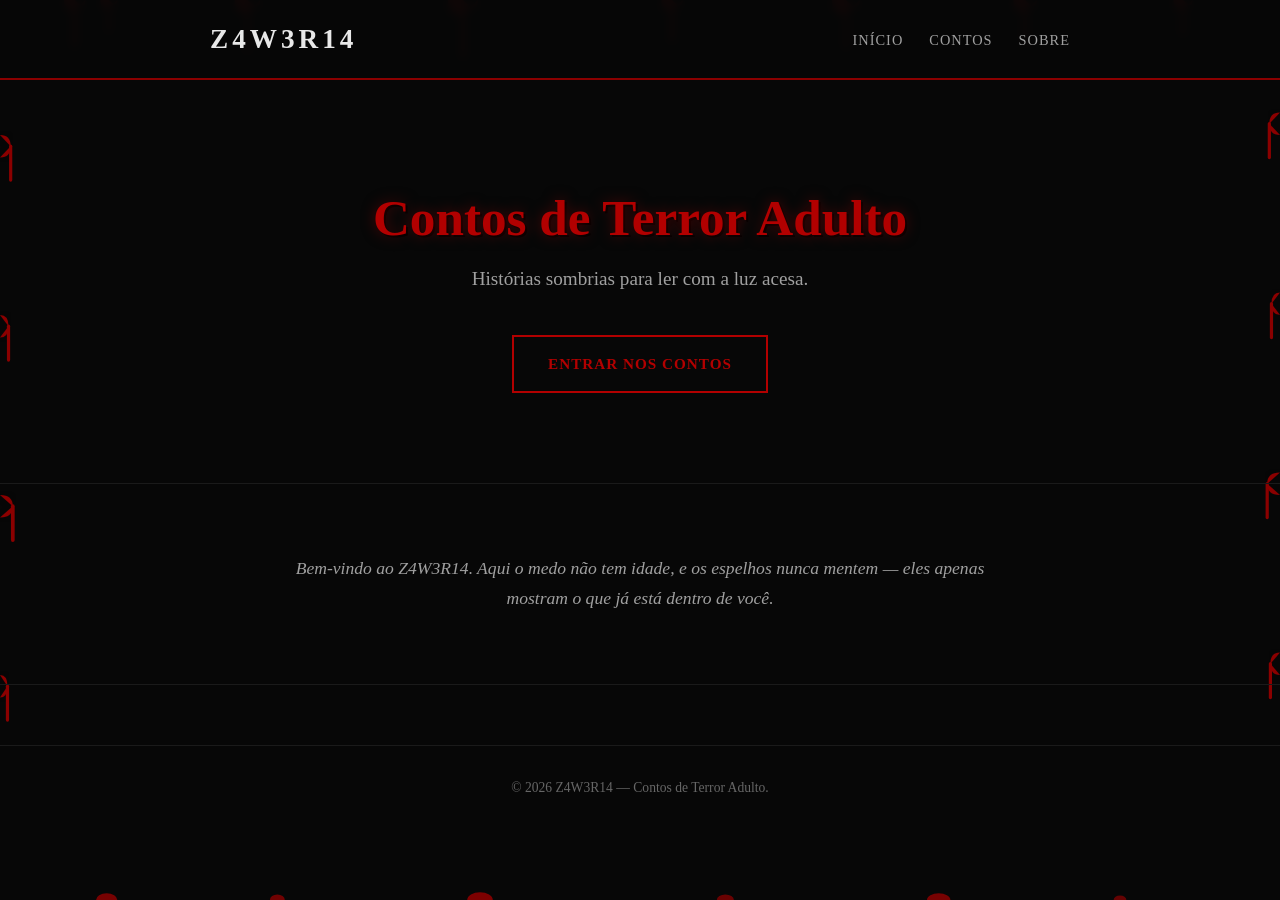
==== commit 1a3a9ccc: "home completa com CSS embutido e SVG de sangue nas bordas" ====
--- a/index.html
+++ b/index.html
@@ -1,111 +1,193 @@
 <!DOCTYPE html>
 <html lang="pt-BR">
 <head>
-  <meta charset="UTF-8">
-  <meta name="viewport" content="width=device-width, initial-scale=1.0">
-  <title>Z4W3R14 — Contos de Terror Adulto</title>
-  <link rel="stylesheet" href="style.css">
+<meta charset="UTF-8">
+<meta name="viewport" content="width=device-width, initial-scale=1.0">
+<title>Z4W3R14 — Contos de Terror Adulto</title>
+<style>
+* { margin: 0; padding: 0; box-sizing: border-box; }
+:root {
+  --sangue: #8b0000;
+  --sangue-vivo: #b20000;
+  --fundo: #070707;
+  --texto: #e8e8e8;
+  --texto-suave: #a0a0a0;
+  --borda: #1a1a1a;
+}
+html, body {
+  background: var(--fundo);
+  color: var(--texto);
+  font-family: "Georgia", "Times New Roman", serif;
+  line-height: 1.7;
+  overflow-x: hidden;
+  min-height: 100vh;
+}
+.container { max-width: 900px; margin: 0 auto; padding: 0 20px; position: relative; z-index: 20; }
+/* SVG fixo nas bordas */
+.blood-svg {
+  position: fixed;
+  top: 0; left: 0;
+  width: 100vw; height: 100vh;
+  pointer-events: none;
+  z-index: 15;
+  display: block;
+}
+.site-header {
+  position: relative; z-index: 20;
+  background: rgba(7, 7, 7, 0.94);
+  border-bottom: 2px solid var(--sangue);
+  padding: 16px 0; backdrop-filter: blur(4px);
+}
+.header-inner {
+  display: flex; justify-content: space-between; align-items: center;
+  max-width: 900px; margin: 0 auto; padding: 0 20px;
+}
+.logo {
+  font-size: 1.7rem; font-weight: bold; letter-spacing: 4px;
+  text-decoration: none; color: var(--texto); text-transform: uppercase;
+}
+.logo:hover { color: var(--sangue-vivo); }
+nav a {
+  color: var(--texto-suave); margin-left: 22px;
+  text-decoration: none; font-size: 0.9rem; text-transform: uppercase; letter-spacing: 1px;
+}
+nav a:hover { color: var(--sangue-vivo); }
+.hero {
+  position: relative; z-index: 20;
+  padding: 110px 0 90px; text-align: center;
+}
+.hero h1 {
+  font-size: 3.2rem; margin-bottom: 16px;
+  color: var(--sangue-vivo);
+  text-shadow: 0 0 14px rgba(139, 0, 0, 0.5), 2px 2px 0 #000;
+  line-height: 1.1;
+}
+.subtitle {
+  font-size: 1.2rem; color: var(--texto-suave);
+  margin-bottom: 40px; max-width: 600px;
+  margin-left: auto; margin-right: auto;
+}
+.btn {
+  display: inline-block; background: transparent;
+  color: var(--sangue-vivo); padding: 14px 34px;
+  text-decoration: none; font-weight: bold; font-size: 0.95rem;
+  border: 2px solid var(--sangue-vivo); text-transform: uppercase; letter-spacing: 1px;
+  transition: 0.3s;
+}
+.btn:hover { background: var(--sangue-vivo); color: #fff; box-shadow: 0 0 20px rgba(178, 0, 0, 0.5); }
+.intro {
+  position: relative; z-index: 20;
+  padding: 70px 0;
+  border-top: 1px solid var(--borda); border-bottom: 1px solid var(--borda);
+}
+.intro p {
+  font-size: 1.1rem; color: var(--texto-suave);
+  max-width: 700px; margin: 0 auto; text-align: center; font-style: italic;
+}
+.site-footer {
+  position: relative; z-index: 20;
+  margin-top: 60px; padding: 30px 0;
+  text-align: center; font-size: 0.85rem; color: #666;
+  border-top: 1px solid var(--borda);
+}
+@media (max-width: 600px) {
+  .hero h1 { font-size: 2.1rem; }
+  .header-inner { flex-direction: column; gap: 12px; text-align: center; }
+  nav a { margin: 0 8px; }
+  .blood-svg { display: none; }
+}
+</style>
 </head>
 <body>
 
-  <!-- Sangue escorrendo nas bordas da tela (SVG fixo) -->
-  <svg class="blood-svg" xmlns="http://www.w3.org/2000/svg" viewBox="0 0 1200 800" preserveAspectRatio="none">
-    <defs>
-      <filter id="sombra" x="-20%" y="-20%" width="140%" height="140%">
-        <feGaussianBlur in="SourceAlpha" stdDeviation="3"/>
-        <feOffset dx="1" dy="1" result="offsetblur"/>
-        <feComponentTransfer>
-          <feFuncA type="linear" slope="0.4"/>
-        </feComponentTransfer>
-        <feMerge>
-          <feMergeNode/>
-          <feMergeNode in="SourceGraphic"/>
-        </feMerge>
-      </filter>
-    </defs>
+<!-- Sangue escorrendo nas bordas da tela (SVG fixo) -->
+<svg class="blood-svg" xmlns="http://www.w3.org/2000/svg" viewBox="0 0 1200 800" preserveAspectRatio="none">
+  <defs>
+    <filter id="sombra" x="-20%" y="-20%" width="140%" height="140%">
+      <feGaussianBlur in="SourceAlpha" stdDeviation="3"/>
+      <feOffset dx="1" dy="1" result="offsetblur"/>
+      <feComponentTransfer><feFuncA type="linear" slope="0.4"/></feComponentTransfer>
+      <feMerge><feMergeNode/><feMergeNode in="SourceGraphic"/></feMerge>
+    </filter>
+  </defs>
 
-    <!-- TOPO: gotas escorrendo para baixo -->
-    <!-- gota 1 -->
-    <path d="M 60 0 Q 60 10 70 10 L 80 0 Q 80 10 70 0 Z" fill="#8b0000" filter="url(#sombra)"/>
-    <path d="M 70 10 L 70 40" stroke="#8b0000" stroke-width="4" stroke-linecap="round"/>
-    <!-- gota 2 -->
-    <path d="M 220 0 Q 220 12 232 12 L 244 0 Q 244 12 232 0 Z" fill="#8b0000" filter="url(#sombra)"/>
-    <path d="M 232 12 L 232 45" stroke="#8b0000" stroke-width="3" stroke-linecap="round"/>
-    <!-- gota 3 -->
-    <path d="M 420 0 Q 420 14 434 14 L 448 0 Q 448 14 434 0 Z" fill="#8b0000" filter="url(#sombra)"/>
-    <path d="M 434 14 L 434 50" stroke="#8b0000" stroke-width="3.5" stroke-linecap="round"/>
-    <!-- gota 4 -->
-    <path d="M 620 0 Q 620 10 630 10 L 640 0 Q 640 10 630 0 Z" fill="#8b0000" filter="url(#sombra)"/>
-    <path d="M 630 10 L 630 35" stroke="#8b0000" stroke-width="4" stroke-linecap="round"/>
-    <!-- gota 5 -->
-    <path d="M 780 0 Q 780 13 793 13 L 806 0 Q 806 13 793 0 Z" fill="#8b0000" filter="url(#sombra)"/>
-    <path d="M 793 13 L 793 42" stroke="#8b0000" stroke-width="3" stroke-linecap="round"/>
-    <!-- gota 6 -->
-    <path d="M 950 0 Q 950 11 961 11 L 972 0 Q 972 11 961 0 Z" fill="#8b0000" filter="url(#sombra)"/>
-    <path d="M 961 11 L 961 38" stroke="#8b0000" stroke-width="3.5" stroke-linecap="round"/>
-    <!-- gota 7 -->
-    <path d="M 1100 0 Q 1100 9 1109 9 L 1118 0 Q 1118 9 1109 0 Z" fill="#8b0000" filter="url(#sombra)"/>
-    <path d="M 1109 9 L 1109 30" stroke="#8b0000" stroke-width="3" stroke-linecap="round"/>
+  <!-- TOPO: gotas escorrendo para baixo -->
+  <path d="M 60 0 Q 60 10 70 10 L 80 0 Q 80 10 70 0 Z" fill="#8b0000" filter="url(#sombra)"/>
+  <path d="M 70 10 L 70 40" stroke="#8b0000" stroke-width="4" stroke-linecap="round"/>
+  <path d="M 220 0 Q 220 12 232 12 L 244 0 Q 244 12 232 0 Z" fill="#8b0000" filter="url(#sombra)"/>
+  <path d="M 232 12 L 232 45" stroke="#8b0000" stroke-width="3" stroke-linecap="round"/>
+  <path d="M 420 0 Q 420 14 434 14 L 448 0 Q 448 14 434 0 Z" fill="#8b0000" filter="url(#sombra)"/>
+  <path d="M 434 14 L 434 50" stroke="#8b0000" stroke-width="3.5" stroke-linecap="round"/>
+  <path d="M 620 0 Q 620 10 630 10 L 640 0 Q 640 10 630 0 Z" fill="#8b0000" filter="url(#sombra)"/>
+  <path d="M 630 10 L 630 35" stroke="#8b0000" stroke-width="4" stroke-linecap="round"/>
+  <path d="M 780 0 Q 780 13 793 13 L 806 0 Q 806 13 793 0 Z" fill="#8b0000" filter="url(#sombra)"/>
+  <path d="M 793 13 L 793 42" stroke="#8b0000" stroke-width="3" stroke-linecap="round"/>
+  <path d="M 950 0 Q 950 11 961 11 L 972 0 Q 972 11 961 0 Z" fill="#8b0000" filter="url(#sombra)"/>
+  <path d="M 961 11 L 961 38" stroke="#8b0000" stroke-width="3.5" stroke-linecap="round"/>
+  <path d="M 1100 0 Q 1100 9 1109 9 L 1118 0 Q 1118 9 1109 0 Z" fill="#8b0000" filter="url(#sombra)"/>
+  <path d="M 1109 9 L 1109 30" stroke="#8b0000" stroke-width="3" stroke-linecap="round"/>
+  <path d="M 94 0 Q 94 8 102 8 L 110 0 Q 110 8 102 0 Z" fill="#8b0000" filter="url(#sombra)"/>
+  <path d="M 102 8 L 102 28" stroke="#8b0000" stroke-width="2.5" stroke-linecap="round"/>
 
-    <!-- ESQUERDA: gotas escorrendo para baixo -->
-    <path d="M 0 120 Q 10 120 10 130 L 0 140 Q 10 140 10 130 Z" fill="#8b0000" filter="url(#sombra)"/>
-    <path d="M 10 130 L 10 160" stroke="#8b0000" stroke-width="3" stroke-linecap="round"/>
-    <path d="M 0 280 Q 8 280 8 290 L 0 300 Q 8 300 8 290 Z" fill="#8b0000" filter="url(#sombra)"/>
-    <path d="M 8 290 L 8 320" stroke="#8b0000" stroke-width="3" stroke-linecap="round"/>
-    <path d="M 0 440 Q 12 440 12 450 L 0 460 Q 12 460 12 450 Z" fill="#8b0000" filter="url(#sombra)"/>
-    <path d="M 12 450 L 12 480" stroke="#8b0000" stroke-width="3.5" stroke-linecap="round"/>
-    <path d="M 0 600 Q 7 600 7 610 L 0 620 Q 7 620 7 610 Z" fill="#8b0000" filter="url(#sombra)"/>
-    <path d="M 7 610 L 7 640" stroke="#8b0000" stroke-width="3" stroke-linecap="round"/>
+  <!-- ESQUERDA -->
+  <path d="M 0 120 Q 10 120 10 130 L 0 140 Q 10 140 10 130 Z" fill="#8b0000" filter="url(#sombra)"/>
+  <path d="M 10 130 L 10 160" stroke="#8b0000" stroke-width="3" stroke-linecap="round"/>
+  <path d="M 0 280 Q 8 280 8 290 L 0 300 Q 8 300 8 290 Z" fill="#8b0000" filter="url(#sombra)"/>
+  <path d="M 8 290 L 8 320" stroke="#8b0000" stroke-width="3" stroke-linecap="round"/>
+  <path d="M 0 440 Q 12 440 12 450 L 0 460 Q 12 460 12 450 Z" fill="#8b0000" filter="url(#sombra)"/>
+  <path d="M 12 450 L 12 480" stroke="#8b0000" stroke-width="3.5" stroke-linecap="round"/>
+  <path d="M 0 600 Q 7 600 7 610 L 0 620 Q 7 620 7 610 Z" fill="#8b0000" filter="url(#sombra)"/>
+  <path d="M 7 610 L 7 640" stroke="#8b0000" stroke-width="3" stroke-linecap="round"/>
 
-    <!-- DIREITA: gotas escorrendo para baixo -->
-    <path d="M 1200 100 Q 1190 100 1190 110 L 1200 120 Q 1190 120 1190 110 Z" fill="#8b0000" filter="url(#sombra)"/>
-    <path d="M 1190 110 L 1190 140" stroke="#8b0000" stroke-width="3" stroke-linecap="round"/>
-    <path d="M 1200 260 Q 1192 260 1192 270 L 1200 280 Q 1192 280 1192 270 Z" fill="#8b0000" filter="url(#sombra)"/>
-    <path d="M 1192 270 L 1192 300" stroke="#8b0000" stroke-width="3" stroke-linecap="round"/>
-    <path d="M 1200 420 Q 1188 420 1188 430 L 1200 440 Q 1188 440 1188 430 Z" fill="#8b0000" filter="url(#sombra)"/>
-    <path d="M 1188 430 L 1188 460" stroke="#8b0000" stroke-width="3" stroke-linecap="round"/>
-    <path d="M 1200 580 Q 1191 580 1191 590 L 1200 600 Q 1191 600 1191 590 Z" fill="#8b0000" filter="url(#sombra)"/>
-    <path d="M 1191 590 L 1191 620" stroke="#8b0000" stroke-width="3" stroke-linecap="round"/>
+  <!-- DIREITA -->
+  <path d="M 1200 100 Q 1190 100 1190 110 L 1200 120 Q 1190 120 1190 110 Z" fill="#8b0000" filter="url(#sombra)"/>
+  <path d="M 1190 110 L 1190 140" stroke="#8b0000" stroke-width="3" stroke-linecap="round"/>
+  <path d="M 1200 260 Q 1192 260 1192 270 L 1200 280 Q 1192 280 1192 270 Z" fill="#8b0000" filter="url(#sombra)"/>
+  <path d="M 1192 270 L 1192 300" stroke="#8b0000" stroke-width="3" stroke-linecap="round"/>
+  <path d="M 1200 420 Q 1188 420 1188 430 L 1200 440 Q 1188 440 1188 430 Z" fill="#8b0000" filter="url(#sombra)"/>
+  <path d="M 1188 430 L 1188 460" stroke="#8b0000" stroke-width="3" stroke-linecap="round"/>
+  <path d="M 1200 580 Q 1191 580 1191 590 L 1200 600 Q 1191 600 1191 590 Z" fill="#8b0000" filter="url(#sombra)"/>
+  <path d="M 1191 590 L 1191 620" stroke="#8b0000" stroke-width="3" stroke-linecap="round"/>
 
-    <!-- INFERIOR: respingos -->
-    <ellipse cx="100" cy="800" rx="10" ry="6" fill="#8b0000" opacity="0.85"/>
-    <ellipse cx="260" cy="800" rx="7" ry="5" fill="#8b0000" opacity="0.8"/>
-    <ellipse cx="450" cy="800" rx="12" ry="7" fill="#8b0000" opacity="0.9"/>
-    <ellipse cx="680" cy="800" rx="8" ry="5" fill="#8b0000" opacity="0.75"/>
-    <ellipse cx="880" cy="800" rx="11" ry="6" fill="#8b0000" opacity="0.85"/>
-    <ellipse cx="1050" cy="800" rx="6" ry="4" fill="#8b0000" opacity="0.7"/>
-  </svg>
+  <!-- INFERIOR: respingos -->
+  <ellipse cx="100" cy="800" rx="10" ry="6" fill="#8b0000" opacity="0.85"/>
+  <ellipse cx="260" cy="800" rx="7" ry="5" fill="#8b0000" opacity="0.8"/>
+  <ellipse cx="450" cy="800" rx="12" ry="7" fill="#8b0000" opacity="0.9"/>
+  <ellipse cx="680" cy="800" rx="8" ry="5" fill="#8b0000" opacity="0.75"/>
+  <ellipse cx="880" cy="800" rx="11" ry="6" fill="#8b0000" opacity="0.85"/>
+  <ellipse cx="1050" cy="800" rx="6" ry="4" fill="#8b0000" opacity="0.7"/>
+</svg>
 
-  <header class="site-header">
-    <div class="header-inner">
-      <a href="#" class="logo">Z4W3R14</a>
-      <nav>
-        <a href="#">Início</a>
-        <a href="#">Contos</a>
-        <a href="#">Sobre</a>
-      </nav>
-    </div>
-  </header>
+<header class="site-header">
+  <div class="header-inner">
+    <a href="#" class="logo">Z4W3R14</a>
+    <nav>
+      <a href="#">Início</a>
+      <a href="#">Contos</a>
+      <a href="#">Sobre</a>
+    </nav>
+  </div>
+</header>
 
-  <main class="hero">
-    <div class="container">
-      <h1>Contos de Terror Adulto</h1>
-      <p class="subtitle">Histórias sombrias para ler com a luz acesa.</p>
-      <a href="#" class="btn">Entrar nos contos</a>
-    </div>
-  </main>
+<main class="hero">
+  <div class="container">
+    <h1>Contos de Terror Adulto</h1>
+    <p class="subtitle">Histórias sombrias para ler com a luz acesa.</p>
+    <a href="#" class="btn">Entrar nos contos</a>
+  </div>
+</main>
 
-  <section class="intro">
-    <div class="container">
-      <p>Bem-vindo ao Z4W3R14. Aqui o medo não tem idade, e os espelhos nunca mentem — eles apenas mostram o que já está dentro de você.</p>
-    </div>
-  </section>
+<section class="intro">
+  <div class="container">
+    <p>Bem-vindo ao Z4W3R14. Aqui o medo não tem idade, e os espelhos nunca mentem — eles apenas mostram o que já está dentro de você.</p>
+  </div>
+</section>
 
-  <footer class="site-footer">
-    <div class="container">
-      <p>&copy; 2026 Z4W3R14 — Contos de Terror Adulto.</p>
-    </div>
-  </footer>
+<footer class="site-footer">
+  <div class="container">
+    <p>&copy; 2026 Z4W3R14 — Contos de Terror Adulto.</p>
+  </div>
+</footer>
 
 </body>
 </html>
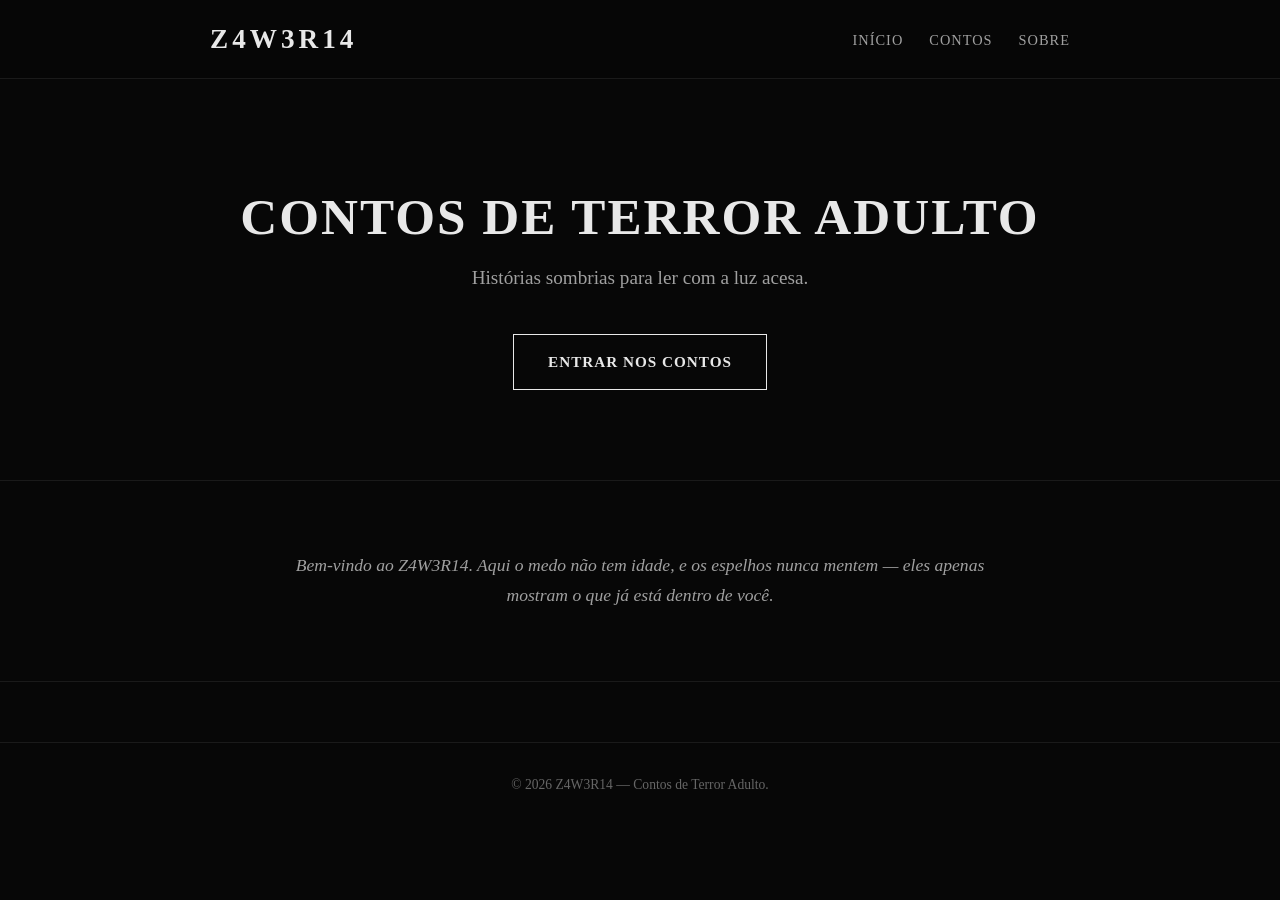
==== commit 819e842c: "remover sangue, logo sem efeito, layout limpo" ====
--- a/index.html
+++ b/index.html
@@ -7,12 +7,11 @@
 <style>
 * { margin: 0; padding: 0; box-sizing: border-box; }
 :root {
-  --sangue: #8b0000;
-  --sangue-vivo: #b20000;
   --fundo: #070707;
   --texto: #e8e8e8;
   --texto-suave: #a0a0a0;
   --borda: #1a1a1a;
+  --destaque: #b20000;
 }
 html, body {
   background: var(--fundo);
@@ -23,19 +22,10 @@
   min-height: 100vh;
 }
 .container { max-width: 900px; margin: 0 auto; padding: 0 20px; position: relative; z-index: 20; }
-/* SVG fixo nas bordas */
-.blood-svg {
-  position: fixed;
-  top: 0; left: 0;
-  width: 100vw; height: 100vh;
-  pointer-events: none;
-  z-index: 15;
-  display: block;
-}
 .site-header {
   position: relative; z-index: 20;
   background: rgba(7, 7, 7, 0.94);
-  border-bottom: 2px solid var(--sangue);
+  border-bottom: 1px solid var(--borda);
   padding: 16px 0; backdrop-filter: blur(4px);
 }
 .header-inner {
@@ -46,20 +36,21 @@
   font-size: 1.7rem; font-weight: bold; letter-spacing: 4px;
   text-decoration: none; color: var(--texto); text-transform: uppercase;
 }
-.logo:hover { color: var(--sangue-vivo); }
+.logo:hover { color: var(--texto); }
 nav a {
   color: var(--texto-suave); margin-left: 22px;
   text-decoration: none; font-size: 0.9rem; text-transform: uppercase; letter-spacing: 1px;
 }
-nav a:hover { color: var(--sangue-vivo); }
+nav a:hover { color: var(--texto); }
 .hero {
   position: relative; z-index: 20;
   padding: 110px 0 90px; text-align: center;
 }
 .hero h1 {
   font-size: 3.2rem; margin-bottom: 16px;
-  color: var(--sangue-vivo);
-  text-shadow: 0 0 14px rgba(139, 0, 0, 0.5), 2px 2px 0 #000;
+  color: var(--texto);
+  text-transform: uppercase;
+  letter-spacing: 2px;
   line-height: 1.1;
 }
 .subtitle {
@@ -69,12 +60,12 @@
 }
 .btn {
   display: inline-block; background: transparent;
-  color: var(--sangue-vivo); padding: 14px 34px;
+  color: var(--texto); padding: 14px 34px;
   text-decoration: none; font-weight: bold; font-size: 0.95rem;
-  border: 2px solid var(--sangue-vivo); text-transform: uppercase; letter-spacing: 1px;
+  border: 1px solid var(--texto); text-transform: uppercase; letter-spacing: 1px;
   transition: 0.3s;
 }
-.btn:hover { background: var(--sangue-vivo); color: #fff; box-shadow: 0 0 20px rgba(178, 0, 0, 0.5); }
+.btn:hover { background: var(--texto); color: #000; }
 .intro {
   position: relative; z-index: 20;
   padding: 70px 0;
@@ -94,69 +85,10 @@
   .hero h1 { font-size: 2.1rem; }
   .header-inner { flex-direction: column; gap: 12px; text-align: center; }
   nav a { margin: 0 8px; }
-  .blood-svg { display: none; }
 }
 </style>
 </head>
 <body>
-
-<!-- Sangue escorrendo nas bordas da tela (SVG fixo) -->
-<svg class="blood-svg" xmlns="http://www.w3.org/2000/svg" viewBox="0 0 1200 800" preserveAspectRatio="none">
-  <defs>
-    <filter id="sombra" x="-20%" y="-20%" width="140%" height="140%">
-      <feGaussianBlur in="SourceAlpha" stdDeviation="3"/>
-      <feOffset dx="1" dy="1" result="offsetblur"/>
-      <feComponentTransfer><feFuncA type="linear" slope="0.4"/></feComponentTransfer>
-      <feMerge><feMergeNode/><feMergeNode in="SourceGraphic"/></feMerge>
-    </filter>
-  </defs>
-
-  <!-- TOPO: gotas escorrendo para baixo -->
-  <path d="M 60 0 Q 60 10 70 10 L 80 0 Q 80 10 70 0 Z" fill="#8b0000" filter="url(#sombra)"/>
-  <path d="M 70 10 L 70 40" stroke="#8b0000" stroke-width="4" stroke-linecap="round"/>
-  <path d="M 220 0 Q 220 12 232 12 L 244 0 Q 244 12 232 0 Z" fill="#8b0000" filter="url(#sombra)"/>
-  <path d="M 232 12 L 232 45" stroke="#8b0000" stroke-width="3" stroke-linecap="round"/>
-  <path d="M 420 0 Q 420 14 434 14 L 448 0 Q 448 14 434 0 Z" fill="#8b0000" filter="url(#sombra)"/>
-  <path d="M 434 14 L 434 50" stroke="#8b0000" stroke-width="3.5" stroke-linecap="round"/>
-  <path d="M 620 0 Q 620 10 630 10 L 640 0 Q 640 10 630 0 Z" fill="#8b0000" filter="url(#sombra)"/>
-  <path d="M 630 10 L 630 35" stroke="#8b0000" stroke-width="4" stroke-linecap="round"/>
-  <path d="M 780 0 Q 780 13 793 13 L 806 0 Q 806 13 793 0 Z" fill="#8b0000" filter="url(#sombra)"/>
-  <path d="M 793 13 L 793 42" stroke="#8b0000" stroke-width="3" stroke-linecap="round"/>
-  <path d="M 950 0 Q 950 11 961 11 L 972 0 Q 972 11 961 0 Z" fill="#8b0000" filter="url(#sombra)"/>
-  <path d="M 961 11 L 961 38" stroke="#8b0000" stroke-width="3.5" stroke-linecap="round"/>
-  <path d="M 1100 0 Q 1100 9 1109 9 L 1118 0 Q 1118 9 1109 0 Z" fill="#8b0000" filter="url(#sombra)"/>
-  <path d="M 1109 9 L 1109 30" stroke="#8b0000" stroke-width="3" stroke-linecap="round"/>
-  <path d="M 94 0 Q 94 8 102 8 L 110 0 Q 110 8 102 0 Z" fill="#8b0000" filter="url(#sombra)"/>
-  <path d="M 102 8 L 102 28" stroke="#8b0000" stroke-width="2.5" stroke-linecap="round"/>
-
-  <!-- ESQUERDA -->
-  <path d="M 0 120 Q 10 120 10 130 L 0 140 Q 10 140 10 130 Z" fill="#8b0000" filter="url(#sombra)"/>
-  <path d="M 10 130 L 10 160" stroke="#8b0000" stroke-width="3" stroke-linecap="round"/>
-  <path d="M 0 280 Q 8 280 8 290 L 0 300 Q 8 300 8 290 Z" fill="#8b0000" filter="url(#sombra)"/>
-  <path d="M 8 290 L 8 320" stroke="#8b0000" stroke-width="3" stroke-linecap="round"/>
-  <path d="M 0 440 Q 12 440 12 450 L 0 460 Q 12 460 12 450 Z" fill="#8b0000" filter="url(#sombra)"/>
-  <path d="M 12 450 L 12 480" stroke="#8b0000" stroke-width="3.5" stroke-linecap="round"/>
-  <path d="M 0 600 Q 7 600 7 610 L 0 620 Q 7 620 7 610 Z" fill="#8b0000" filter="url(#sombra)"/>
-  <path d="M 7 610 L 7 640" stroke="#8b0000" stroke-width="3" stroke-linecap="round"/>
-
-  <!-- DIREITA -->
-  <path d="M 1200 100 Q 1190 100 1190 110 L 1200 120 Q 1190 120 1190 110 Z" fill="#8b0000" filter="url(#sombra)"/>
-  <path d="M 1190 110 L 1190 140" stroke="#8b0000" stroke-width="3" stroke-linecap="round"/>
-  <path d="M 1200 260 Q 1192 260 1192 270 L 1200 280 Q 1192 280 1192 270 Z" fill="#8b0000" filter="url(#sombra)"/>
-  <path d="M 1192 270 L 1192 300" stroke="#8b0000" stroke-width="3" stroke-linecap="round"/>
-  <path d="M 1200 420 Q 1188 420 1188 430 L 1200 440 Q 1188 440 1188 430 Z" fill="#8b0000" filter="url(#sombra)"/>
-  <path d="M 1188 430 L 1188 460" stroke="#8b0000" stroke-width="3" stroke-linecap="round"/>
-  <path d="M 1200 580 Q 1191 580 1191 590 L 1200 600 Q 1191 600 1191 590 Z" fill="#8b0000" filter="url(#sombra)"/>
-  <path d="M 1191 590 L 1191 620" stroke="#8b0000" stroke-width="3" stroke-linecap="round"/>
-
-  <!-- INFERIOR: respingos -->
-  <ellipse cx="100" cy="800" rx="10" ry="6" fill="#8b0000" opacity="0.85"/>
-  <ellipse cx="260" cy="800" rx="7" ry="5" fill="#8b0000" opacity="0.8"/>
-  <ellipse cx="450" cy="800" rx="12" ry="7" fill="#8b0000" opacity="0.9"/>
-  <ellipse cx="680" cy="800" rx="8" ry="5" fill="#8b0000" opacity="0.75"/>
-  <ellipse cx="880" cy="800" rx="11" ry="6" fill="#8b0000" opacity="0.85"/>
-  <ellipse cx="1050" cy="800" rx="6" ry="4" fill="#8b0000" opacity="0.7"/>
-</svg>
 
 <header class="site-header">
   <div class="header-inner">
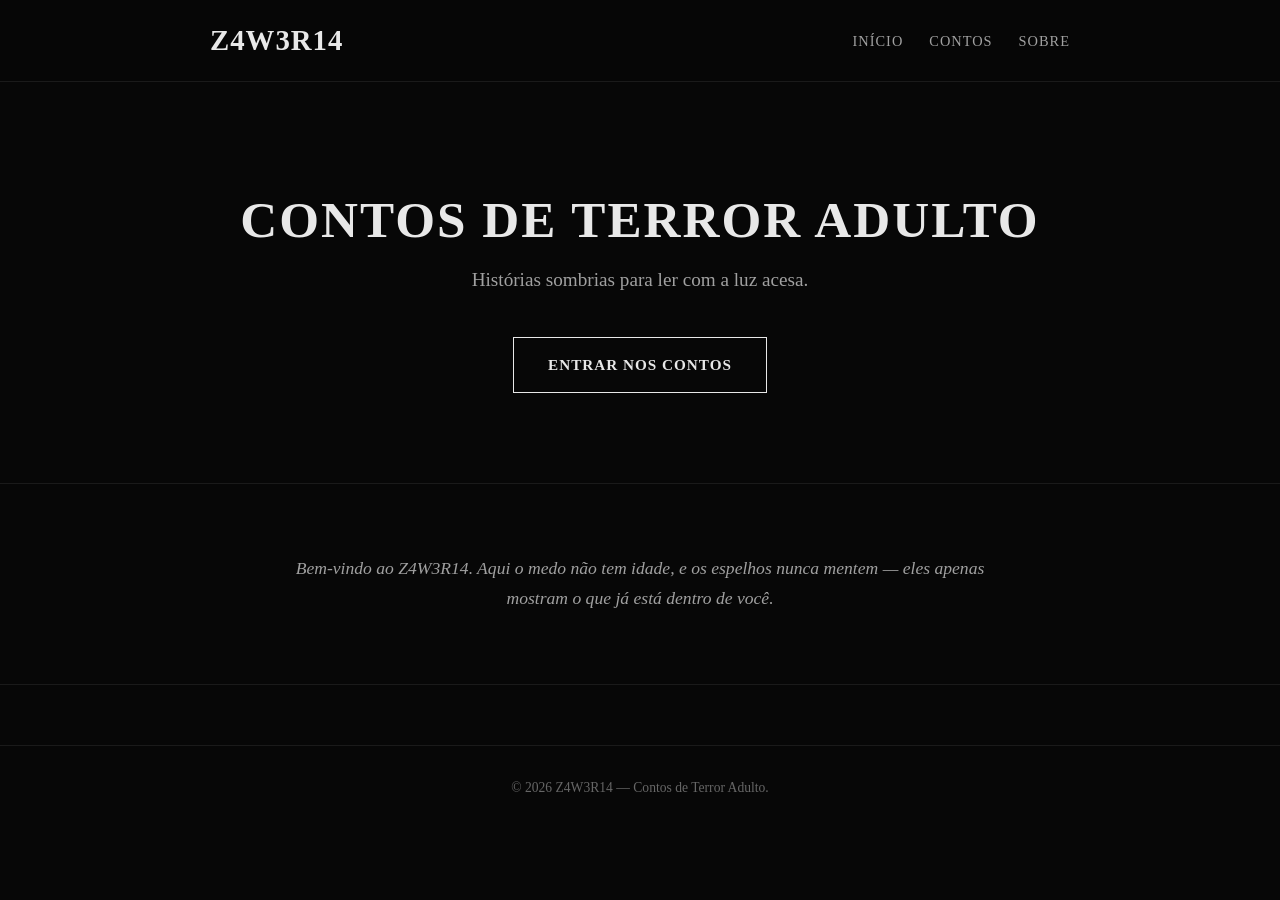
==== commit cf7ac514: "nome Z4W3R14 limpo maiusculo sem efeito" ====
--- a/index.html
+++ b/index.html
@@ -11,7 +11,6 @@
   --texto: #e8e8e8;
   --texto-suave: #a0a0a0;
   --borda: #1a1a1a;
-  --destaque: #b20000;
 }
 html, body {
   background: var(--fundo);
@@ -33,8 +32,9 @@
   max-width: 900px; margin: 0 auto; padding: 0 20px;
 }
 .logo {
-  font-size: 1.7rem; font-weight: bold; letter-spacing: 4px;
+  font-size: 1.8rem; font-weight: bold;
   text-decoration: none; color: var(--texto); text-transform: uppercase;
+  letter-spacing: 1px;
 }
 .logo:hover { color: var(--texto); }
 nav a {
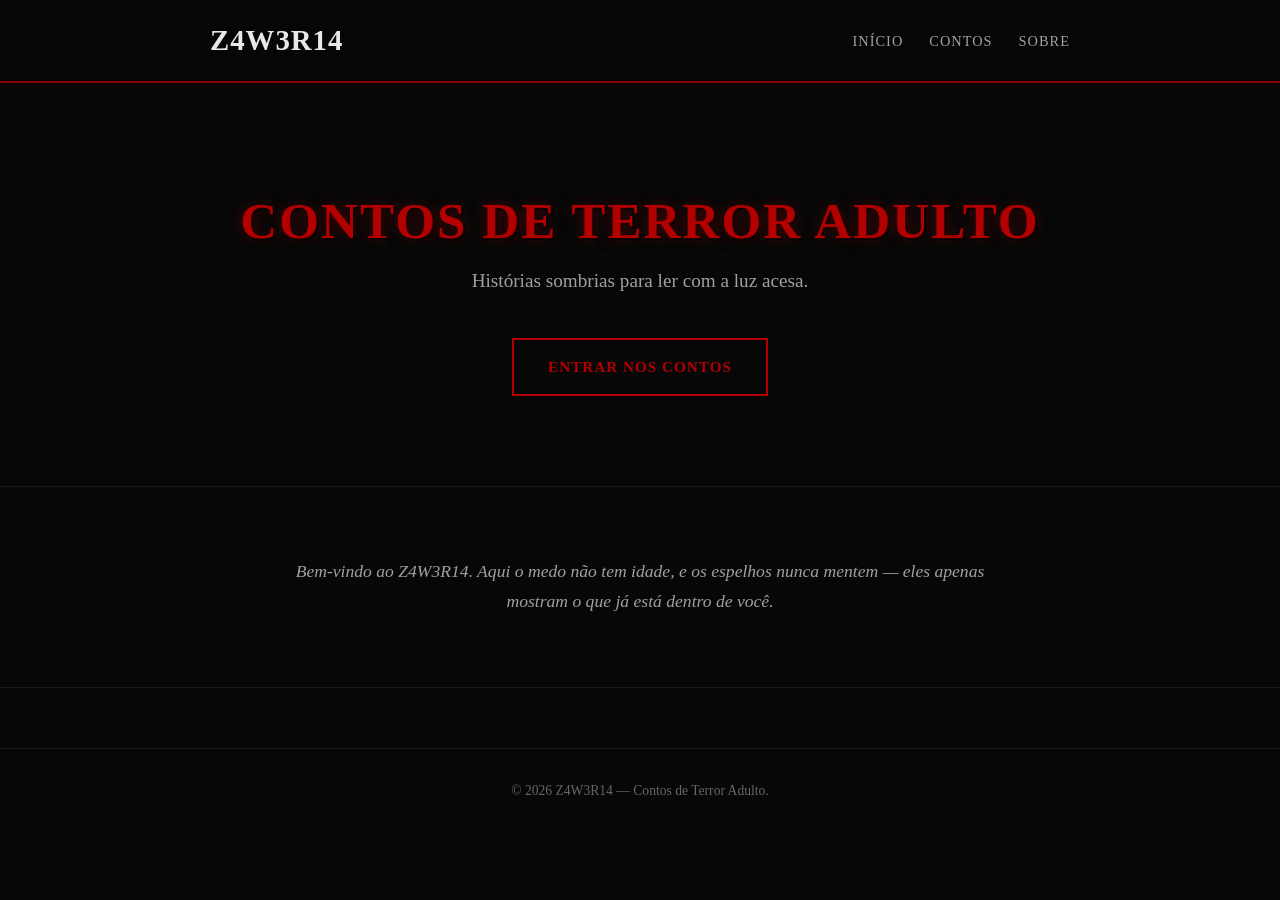
==== commit adc9158d: "efeitos vermelhos de volta no titulo e botoes" ====
--- a/index.html
+++ b/index.html
@@ -7,6 +7,8 @@
 <style>
 * { margin: 0; padding: 0; box-sizing: border-box; }
 :root {
+  --sangue: #8b0000;
+  --sangue-vivo: #b20000;
   --fundo: #070707;
   --texto: #e8e8e8;
   --texto-suave: #a0a0a0;
@@ -24,7 +26,7 @@
 .site-header {
   position: relative; z-index: 20;
   background: rgba(7, 7, 7, 0.94);
-  border-bottom: 1px solid var(--borda);
+  border-bottom: 2px solid var(--sangue);
   padding: 16px 0; backdrop-filter: blur(4px);
 }
 .header-inner {
@@ -32,23 +34,23 @@
   max-width: 900px; margin: 0 auto; padding: 0 20px;
 }
 .logo {
-  font-size: 1.8rem; font-weight: bold;
+  font-size: 1.8rem; font-weight: bold; letter-spacing: 1px;
   text-decoration: none; color: var(--texto); text-transform: uppercase;
-  letter-spacing: 1px;
 }
-.logo:hover { color: var(--texto); }
+.logo:hover { color: var(--sangue-vivo); }
 nav a {
   color: var(--texto-suave); margin-left: 22px;
   text-decoration: none; font-size: 0.9rem; text-transform: uppercase; letter-spacing: 1px;
 }
-nav a:hover { color: var(--texto); }
+nav a:hover { color: var(--sangue-vivo); }
 .hero {
   position: relative; z-index: 20;
   padding: 110px 0 90px; text-align: center;
 }
 .hero h1 {
   font-size: 3.2rem; margin-bottom: 16px;
-  color: var(--texto);
+  color: var(--sangue-vivo);
+  text-shadow: 0 0 14px rgba(139, 0, 0, 0.5), 2px 2px 0 #000;
   text-transform: uppercase;
   letter-spacing: 2px;
   line-height: 1.1;
@@ -60,12 +62,12 @@
 }
 .btn {
   display: inline-block; background: transparent;
-  color: var(--texto); padding: 14px 34px;
+  color: var(--sangue-vivo); padding: 14px 34px;
   text-decoration: none; font-weight: bold; font-size: 0.95rem;
-  border: 1px solid var(--texto); text-transform: uppercase; letter-spacing: 1px;
+  border: 2px solid var(--sangue-vivo); text-transform: uppercase; letter-spacing: 1px;
   transition: 0.3s;
 }
-.btn:hover { background: var(--texto); color: #000; }
+.btn:hover { background: var(--sangue-vivo); color: #fff; box-shadow: 0 0 20px rgba(178, 0, 0, 0.5); }
 .intro {
   position: relative; z-index: 20;
   padding: 70px 0;
